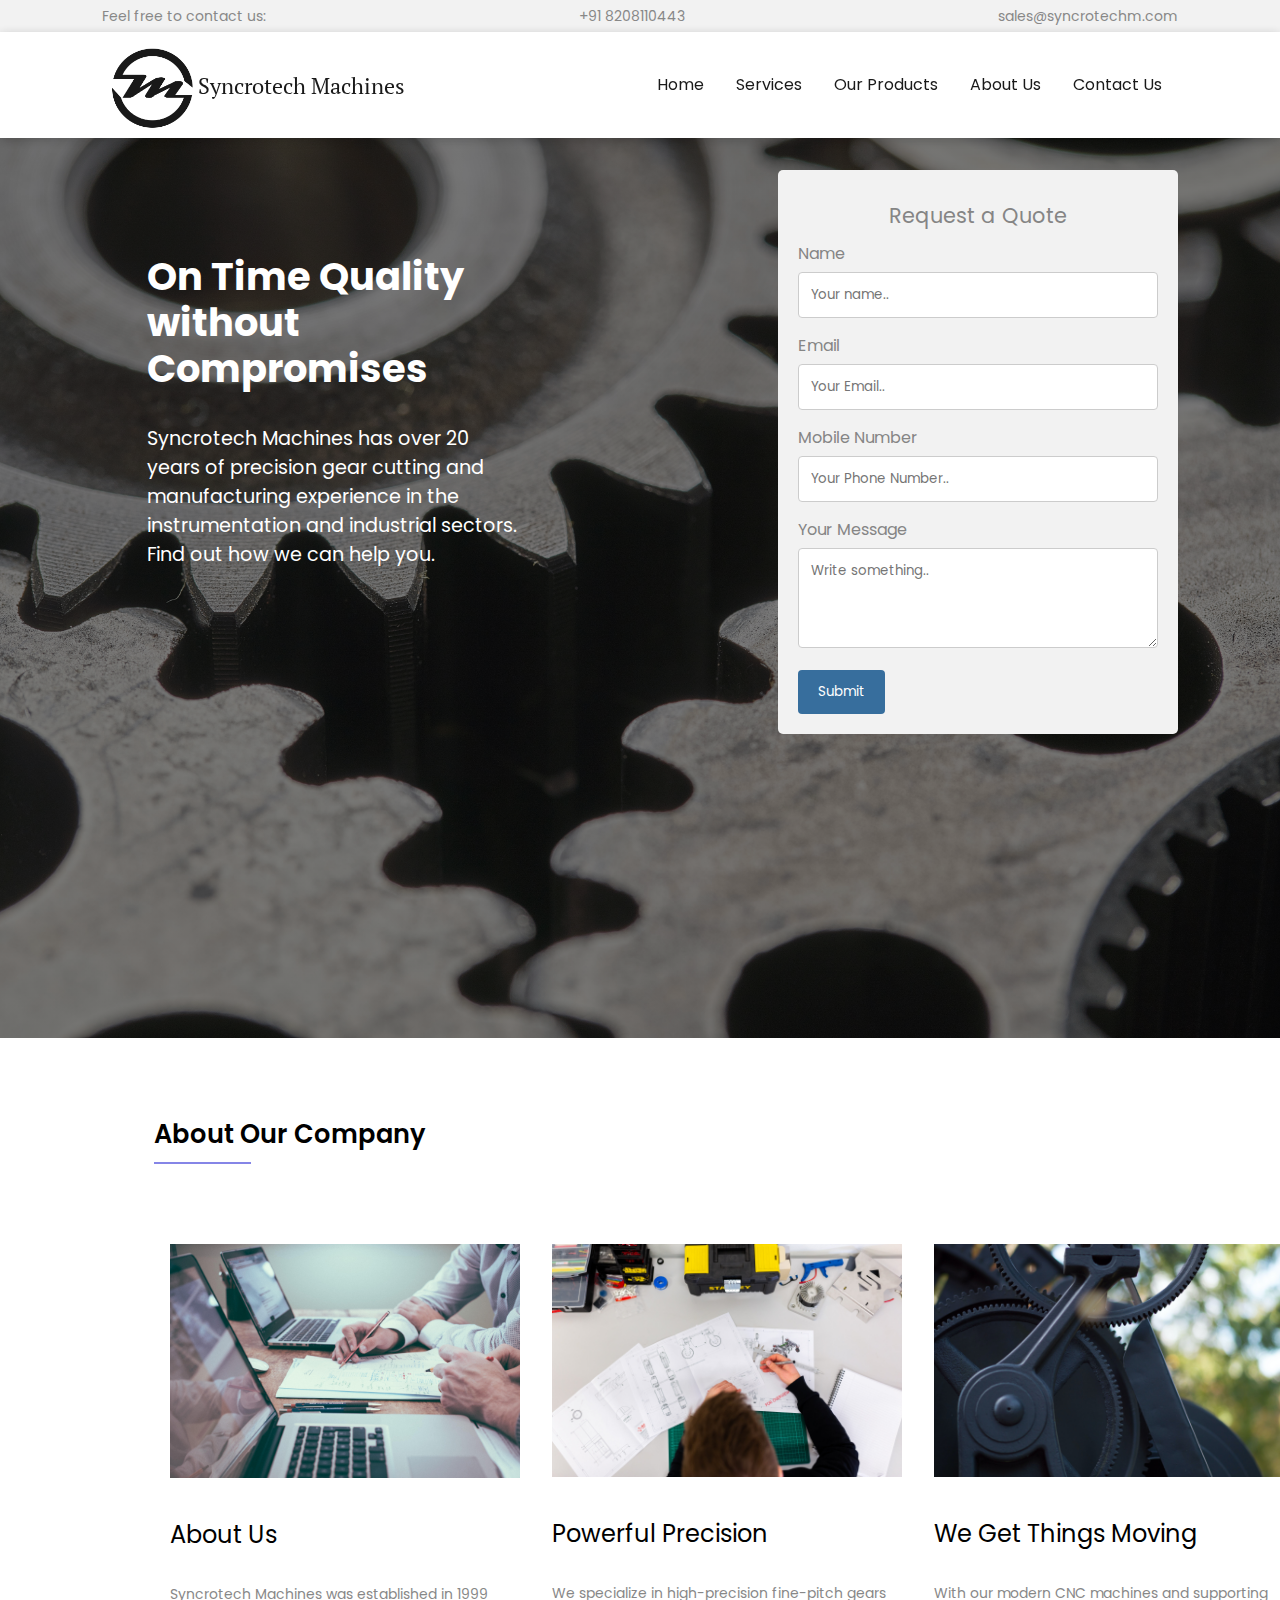
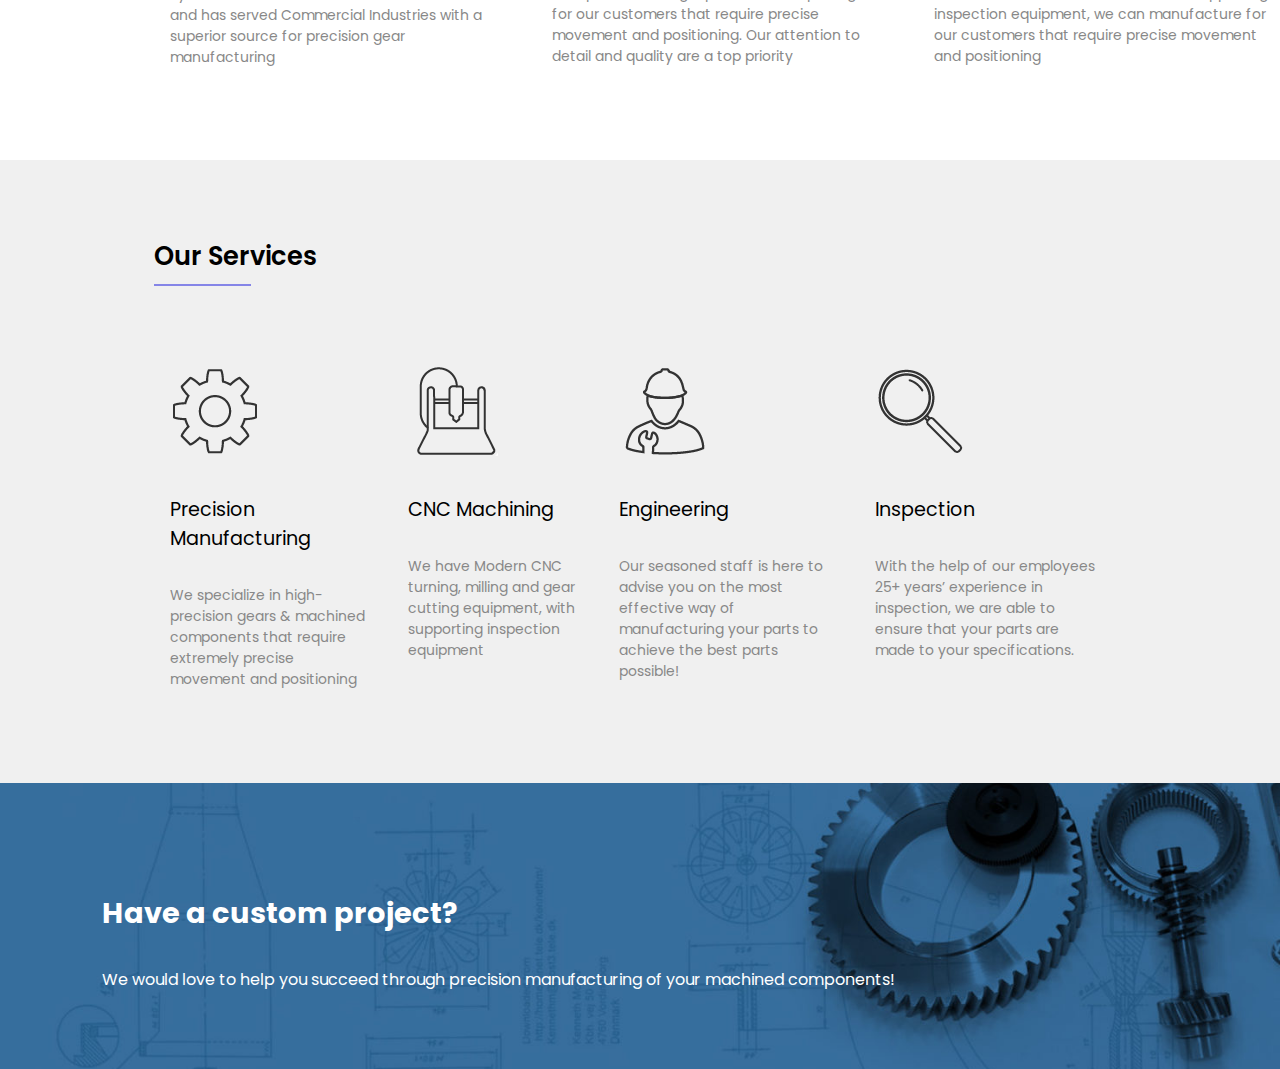
==== index.html @ 2d92ed87 "removed form.js" ====
<!DOCTYPE html>
<html lang="en">
<head>
    <meta charset="UTF-8">
    <meta http-equiv="X-UA-Compatible" content="IE=edge">
    <meta name="viewport" content="width=device-width, initial-scale=1.0">
    <link rel="stylesheet" href="css/main.css">
    
    <script src="https://code.jquery.com/jquery-3.4.1.js"></script><link rel="stylesheet" href="https://pro.fontawesome.com/releases/v5.10.0/css/all.css" integrity="sha384-AYmEC3Yw5cVb3ZcuHtOA93w35dYTsvhLPVnYs9eStHfGJvOvKxVfELGroGkvsg+p" crossorigin="anonymous"/>
    <title>Syncrotech Machines | Home</title>
</head>
<body>
    
    
        <div class="top-bar">
            <p>Feel free to contact us:</p>
            <p> <i class="fas fa-phone"></i> +91 8208110443</p>
            <p> <i class="fas fa-envelope"></i> sales@syncrotechm.com</p>    
        </div>
        
        
        <nav class="desk-menu">
            <a href=""><img class="logo" src="./img/logo_1.1_.png" alt=""> <p class="logo-txt">Syncrotech Machines </p></a>
            <!-- div class="nav-links">
                <ul>
                    <li><a href="index.html">Home</a></li>
                    <li><a href="">Services</a></li>
                    <li><a href="">About Us</a></li>
                    <li><a href="">Our Products</a></li>
                    <li><a href="">Contact Us</a></li>
                </ul>
            </div> -->
            <div class="navbar">
                <a href="index.html">Home</a>
                
                <div class="dropdown">
                  <button class="dropbtn">Services <i class="fas fa-caret-down"></i>
                  </button>
                  <div class="dropdown-content">
                    <a href="#">Link 1</a>
                    <a href="#">Link 2</a>
                    <a href="#">Link 3</a>
                  </div>
                </div>
                <a href="">Our Products</a>
                <a href="">About Us</a>
                <a href="">Contact Us</a>
              </div>
              <div class="mob-menu">
                <!-- <a href=""><img class="logo" src="./img/logo_1.1_.png" alt=""> <p class="logo-txt">Syncrotech Machines </p></a> -->
    
                <div class="btn">
                    <span class="fas fa-bars"></span>
                  </div>
                  <nav class="sidebar">
                   
                    <ul>
                      <li class="active"><a href="#">Home</a></li>
                      <li>
                        <a href="#" class="feat-btn">Services
                          <span class="fas fa-caret-down first"></span>
                        </a>
                        <ul class="feat-show">
                          <li><a href="#">Link 1</a></li>
                          <li><a href="#">Link 2</a></li>
                        </ul>
                      </li>
                      <li>
                        <a href="#" class="serv-btn">Our Products
                          <span class="fas fa-caret-down second"></span>
                        </a>
                        <ul class="serv-show">
                          <li><a href="#">Link 1</a></li>
                          <li><a href="#">Link 2</a></li>
                        </ul>
                      </li>
                      <li><a href="#">About Us</a></li>
                      <li><a href="#">Contact Us</a></li>
                     
                    </ul>
                  </nav>
            </div>
              
        </nav>
       <!--  <div class="hero-img">
            <img src="img/bill-oxford--fGqsewtsJY-unsplash.jpg" alt="">
        </div> -->
        <section class="header">
            <div class="left">
                <h2>On Time Quality <br> without Compromises</h2>
                <p>
                    Syncrotech Machines has over 20 years of precision gear cutting and manufacturing experience in the instrumentation and industrial sectors. Find out how we can help you.
                </p>
            </div>
            <div class="container">
                <form name="contact" method="POST" data-netlify="true">
                    <h2>Request a Quote</h2>
                  <label for="name"> Name</label>
                  <input type="text" id="name" name="name" placeholder="Your name..">
              
                  <label for="email">Email</label>
                  <input type="email" id="email" name="email" placeholder="Your Email..">
                  <label for="phone">Mobile Number</label>
                  <input type="tel" id="phone" name="phone" placeholder="Your Phone Number..">
              
              
                  <label for="message">Your Message</label>
                  <textarea id="message" name="message" placeholder="Write something.." style="height:100px"></textarea>
              
                  <input type="submit" value="Submit">
                  
             
                    
               
              
                </form>
              </div>
        </section>
    </section>
    <section class="mid">
        <div class="outer-box">
            <p class="title">About Our Company</p>
            <div class="info-blocks">
                <div class="block">
                    <div class="block-img">
                        <a href=""><img src="./img/about_us-min.jpg" alt=""></a>
                    </div>
                    <h3 class="sub">About Us</h3>
                    <p>Syncrotech Machines was established in 1999 and has served Commercial Industries with a superior source for precision gear manufacturing</p>
                </div>
                <div class="block">
                    <div class="block-img">
                        <a href=""><img src="./img/img_2-min.jpg" alt=""></a>
                    </div>
                    <h3 class="sub">Powerful Precision</h3>
                    <p>We specialize in high-precision fine-pitch gears for our customers that require precise movement and positioning. Our attention to detail and quality are a top priority</p>
                </div>
                <div class="block">
                    <div class="block-img">
                        <a href=""><img src="./img/img_3-min.jpg" alt=""></a>
                    </div>
                    <h3 class="sub">We Get Things Moving</h3>
                    <p>With our modern CNC machines and supporting inspection equipment, we can manufacture for our customers that require precise movement and positioning</p>
                </div>
            </div>
        </div>
    </section>
    <section class="services">
        <div class="outer-box">
            <p class="title">Our Services</p>
            <div class="info-blocks">
                <div class="block">
                    <div class="block-img">
                        <a href=""><img class="block-icon" src="./img/iconGear_outline.png" alt=""></a>
                    </div>
                    <h3 class="sub">Precision Manufacturing</h3>
                    <p>We specialize in high-precision gears & machined components that require extremely precise movement and positioning            </p>
                </div>
                <div class="block">
                    <div class="block-img">
                        <a href=""><img class="block-icon" src="./img/iconCNC_outline.2.png" alt=""></a>
                    </div>
                    <h3 class="sub">CNC Machining</h3>
                    <p>We have Modern CNC turning, milling and gear cutting equipment, with supporting inspection equipment</p>
                </div>
                <div class="block">
                    <div class="block-img">
                        <a href=""><img class="block-icon" src="./img/iconEngineer__outline.png" alt=""></a>
                    </div>
                    <h3 class="sub">Engineering</h3>
                    <p>Our seasoned staff is here to advise you on the most effective way of manufacturing your parts to achieve the best parts possible!</p>
                </div>
                <div class="block">
                    <div class="block-img">
                        <a href=""><img class="block-icon" src="./img/Icons_inspection.png" alt=""></a>
                    </div>
                    <h3 class="sub">Inspection</h3>
                    <p>With the help of our employees 25+ years’ experience in inspection, we are able to ensure that your parts are made to your specifications.</p>
                </div>
            </div>
        </div>

    </section>
    <section class="project">
        <h2>Have a custom project?</h3>
            <p>We would love to help you succeed through precision manufacturing of your machined components!</p>
    </section>


    <script>
        $('.btn').click(function(){
          $(this).toggleClass("click");
          $('.sidebar').toggleClass("show");
        });
          $('.feat-btn').click(function(){
            $('nav ul .feat-show').toggleClass("show");
            $('nav ul .first').toggleClass("rotate");
          });
          $('.serv-btn').click(function(){
            $('nav ul .serv-show').toggleClass("show1");
            $('nav ul .second').toggleClass("rotate");
          });
          $('nav ul li').click(function(){
            $(this).addClass("active").siblings().removeClass("active");
          });
        </script>
</body>
</html>
---- css/main.css ----
@import url("https://fonts.googleapis.com/css2?family=Poppins:wght@200;400;600&display=swap");
@import url("https://fonts.googleapis.com/css2?family=PT+Serif&display=swap");
* {
  margin: 0;
  padding: 0;
  -webkit-box-sizing: border-box;
          box-sizing: border-box;
  font-family: 'Poppins', sans-serif;
}

.header {
  display: -webkit-box;
  display: -ms-flexbox;
  display: flex;
  -webkit-box-pack: justify;
      -ms-flex-pack: justify;
          justify-content: space-between;
  -webkit-box-align: start;
      -ms-flex-align: start;
          align-items: flex-start;
  min-height: 100vh;
  width: 1100wh;
  background-image: -webkit-gradient(linear, left top, left bottom, from(rgba(0, 0, 0, 0.527)), to(rgba(0, 0, 0, 0.5))), url(../img/banner-min.jpg);
  background-image: linear-gradient(rgba(0, 0, 0, 0.527), rgba(0, 0, 0, 0.5)), url(../img/banner-min.jpg);
  background-position: center;
  background-size: cover;
  position: relative;
  padding: 0 8%;
  /* Style the submit button with a specific background color etc */
  /* When moving the mouse over the submit button, add a darker green color */
  /* Add a background color and some padding around the form */
}

.header .left {
  padding-top: 5rem;
}

.header .left h2 {
  color: white;
  display: block;
  padding-left: 10%;
  padding-top: 8%;
  padding-bottom: 2rem;
  font-size: 2.4rem;
  line-height: 1.2;
}

.header .left p {
  color: white;
  font-size: 1.2rem;
  padding-left: 10%;
  width: 26rem;
}

.header #name, .header #email, .header #phone, .header select, .header textarea {
  width: 100%;
  /* Full width */
  padding: 12px;
  /* Some padding */
  border: 1px solid #ccc;
  /* Gray border */
  border-radius: 4px;
  /* Rounded borders */
  -webkit-box-sizing: border-box;
          box-sizing: border-box;
  /* Make sure that padding and width stays in place */
  margin-top: 6px;
  /* Add a top margin */
  margin-bottom: 15px;
  /* Bottom margin */
  resize: vertical;
  /* Allow the user to vertically resize the textarea (not horizontally) */
}

.header input[type=submit] {
  background-color: #376e9d;
  color: white;
  padding: 12px 20px;
  border: none;
  border-radius: 4px;
  cursor: pointer;
}

.header input[type=submit]:hover {
  background-color: #24537c;
}

.header .container {
  max-width: 400px;
  border-radius: 5px;
  background-color: #f2f2f2;
  padding: 20px;
  margin-top: 2rem;
  color: #858585;
}

.header .container h2 {
  padding: 10px;
  margin: auto;
  font-weight: normal;
  font-size: 1.3rem;
  text-align: center;
}

.top-bar {
  background-color: #f2f2f2;
  height: 2rem;
  display: -webkit-box;
  display: -ms-flexbox;
  display: flex;
  -webkit-box-pack: justify;
      -ms-flex-pack: justify;
          justify-content: space-between;
  -webkit-box-align: center;
      -ms-flex-align: center;
          align-items: center;
  color: #888888;
  padding: 0 8%;
  font-size: .875rem;
}

.mob-menu {
  display: none;
  /* background-color: whitesmoke;
    width: 100%;
    height: 100px; */
}

.btn {
  position: absolute;
  top: 25px;
  right: 45px;
  height: 45px;
  width: 45px;
  text-align: center;
  background: #376e9d;
  border-radius: 3px;
  cursor: pointer;
  -webkit-transition: left 0.4s ease;
  transition: left 0.4s ease;
}

.btn.click {
  /* left: 260px; */
  right: 45px;
}

.btn span {
  color: white;
  font-size: 28px;
  line-height: 45px;
}

.btn.click span:before {
  content: '\f00d';
}

.sidebar {
  position: fixed;
  width: 250px;
  height: 100%;
  left: -250px;
  background: whitesmoke;
  -webkit-transition: left 0.4s ease;
  transition: left 0.4s ease;
  padding-left: 0px;
  opacity: 1;
}

.sidebar.show {
  left: 0px;
}

.sidebar ul {
  background: whitesmoke;
  height: 100%;
  width: 100%;
  list-style: none;
}

.sidebar ul li {
  line-height: 60px;
  border-top: 1px solid rgba(255, 255, 255, 0.1);
}

.sidebar ul li:last-child {
  border-bottom: 1px solid rgba(255, 255, 255, 0.05);
}

.sidebar ul li a {
  position: relative;
  /*     color: white; */
  color: black;
  text-decoration: none;
  font-size: 18px;
  padding-left: 40px;
  font-weight: 500;
  display: block;
  width: 200px;
  border-left: 3px solid transparent;
}

.sidebar ul li.active a {
  color: #376e9d;
  border-left-color: #376e9d;
}

/*   .sidebar ul li a:hover{
    background: #1e1e1e;
  } */
.sidebar ul ul {
  position: static;
  display: none;
}

.sidebar ul .feat-show.show {
  display: block;
}

.sidebar ul .serv-show.show1 {
  display: block;
  width: 200px;
}

.sidebar ul ul li {
  line-height: 42px;
  border-top: none;
}

.sidebar ul ul li a {
  font-size: 17px;
  color: black;
  padding-left: 80px;
}

.sidebar ul li.active ul li a {
  color: black;
  border-left-color: transparent;
}

.sidebar ul li a span {
  position: absolute;
  top: 50%;
  right: 20px;
  -webkit-transform: translateY(-50%);
          transform: translateY(-50%);
  font-size: 22px;
  -webkit-transition: -webkit-transform 0.4s;
  transition: -webkit-transform 0.4s;
  transition: transform 0.4s;
  transition: transform 0.4s, -webkit-transform 0.4s;
}

.sidebar ul li a span.rotate {
  -webkit-transform: translateY(-50%) rotate(-180deg);
          transform: translateY(-50%) rotate(-180deg);
}

.content {
  position: absolute;
  top: 50%;
  left: 50%;
  -webkit-transform: translate(-50%, -50%);
          transform: translate(-50%, -50%);
  color: #202020;
  z-index: -1;
  text-align: center;
}

.content .header {
  font-size: 45px;
  font-weight: 600;
}

.content p {
  font-size: 30px;
  font-weight: 500;
}

nav {
  z-index: 10;
  background-color: white;
  opacity: .9;
  display: -webkit-box;
  display: -ms-flexbox;
  display: flex;
  -webkit-box-pack: justify;
      -ms-flex-pack: justify;
          justify-content: space-between;
  -webkit-box-align: center;
      -ms-flex-align: center;
          align-items: center;
  padding: 2% 8%;
  max-width: 100%;
  position: -webkit-sticky;
  position: sticky;
  top: 0;
  -webkit-box-shadow: 0px 2px 10px 0px rgba(0, 0, 0, 0.2);
          box-shadow: 0px 2px 10px 0px rgba(0, 0, 0, 0.2);
}

nav > a {
  display: -webkit-box;
  display: -ms-flexbox;
  display: flex;
  text-decoration: none;
}

nav .logo-txt {
  display: block;
  font-size: 1.4rem;
  font-family: 'PT Serif', serif;
  margin: auto;
  color: black;
}

.logo {
  max-width: 6rem;
  height: auto;
  margin-top: -1rem;
  margin-bottom: -1.8rem;
}

/* .nav-links{
    flex: 1;
    text-align: right;
}

.nav-links ul li{
    list-style: none;
    display: inline-block;
    padding-left:  1.2rem;
    position:  relative;
}
.nav-links ul li a{
    color: black;
    text-decoration: none;
    transition: 0.3s;
}
.nav-links ul li a:hover{
    color: rgb(133, 133, 231);
}
.nav-links ul li::after{
    content: '';
    width: 0%;
    height: 2px;
    display: block;
    margin: auto;
    background-color: rgb(133, 133, 231);
    transition: 0.3s;
}
.nav-links ul li:hover::after{
    width: 100%;
}
 */
/* .hero-img img{
    max-width: 100%;
    height: auto;
} */
.navbar {
  overflow: hidden;
}

/* Links inside the navbar */
.navbar a {
  float: left;
  font-size: 16px;
  color: black;
  text-align: center;
  padding: 14px 16px;
  text-decoration: none;
}

.navbar a::after {
  content: '';
  width: 0%;
  height: 2px;
  display: block;
  margin: auto;
  background-color: #376e9d;
  -webkit-transition: 0.3s;
  transition: 0.3s;
}

.navbar a:hover::after {
  width: 100%;
}

/* The dropdown container */
.dropdown {
  float: left;
  overflow: hidden;
}

/* Dropdown button */
.dropdown .dropbtn {
  font-size: 16px;
  border: none;
  outline: none;
  color: black;
  padding: 14px 16px;
  background-color: inherit;
  font-family: inherit;
  margin: 0;
}

.dropdown .dropbtn::after {
  content: '';
  width: 0%;
  height: 2px;
  display: block;
  margin: auto;
  background-color: #376e9d;
  -webkit-transition: 0.3s;
  transition: 0.3s;
}

.dropdown .dropbtn:hover::after {
  width: 100%;
}

/* Add a red background color to navbar links on hover */
/* .navbar a:hover, .dropdown:hover .dropbtn {
    background-color: rgb(133, 133, 231);
  } */
/* Dropdown content (hidden by default) */
.dropdown-content {
  display: none;
  position: absolute;
  background-color: #f9f9f9;
  min-width: 160px;
  -webkit-box-shadow: 0px 8px 16px 0px rgba(0, 0, 0, 0.2);
          box-shadow: 0px 8px 16px 0px rgba(0, 0, 0, 0.2);
  z-index: 1;
}

/* Links inside the dropdown */
.dropdown-content a {
  float: none;
  color: black;
  padding: 12px 16px;
  text-decoration: none;
  display: block;
  text-align: left;
}

/* Add a grey background color to dropdown links on hover */
.dropdown-content a:hover {
  background-color: #ddd;
}

/* Show the dropdown menu on hover */
.dropdown:hover .dropdown-content {
  display: block;
}

.title {
  font-size: 1.6rem;
  font-weight: 600;
}

.title::after {
  content: '';
  width: 10%;
  height: 2px;
  display: block;
  margin-top: 0.5rem;
  background-color: #8585e7;
}

.mid {
  padding: 6% 12%;
}

.mid .outer-box {
  min-width: 70%;
}

.mid .outer-box .info-blocks {
  padding-top: 4rem;
  display: -webkit-box;
  display: -ms-flexbox;
  display: flex;
  -webkit-box-pack: justify;
      -ms-flex-pack: justify;
          justify-content: space-between;
  -webkit-box-align: start;
      -ms-flex-align: start;
          align-items: flex-start;
}

.mid .outer-box .info-blocks .block {
  margin: 1rem;
  display: -webkit-box;
  display: -ms-flexbox;
  display: flex;
  -webkit-box-orient: vertical;
  -webkit-box-direction: normal;
      -ms-flex-direction: column;
          flex-direction: column;
  -webkit-box-pack: justify;
      -ms-flex-pack: justify;
          justify-content: space-between;
  -webkit-box-align: start;
      -ms-flex-align: start;
          align-items: flex-start;
  max-width: 350px;
}

.mid .outer-box .info-blocks .block .block-img {
  overflow: hidden;
  width: 350px;
}

.mid .outer-box .info-blocks .block .block-img img {
  width: 100%;
  -webkit-transition: -webkit-transform .3s ease;
  transition: -webkit-transform .3s ease;
  transition: transform .3s ease;
  transition: transform .3s ease, -webkit-transform .3s ease;
}

.mid .outer-box .info-blocks .block .block-img img:hover {
  -webkit-transform: scale(1.2);
          transform: scale(1.2);
  /*                 transform: translateX(5%); */
}

.mid .outer-box .info-blocks .block .sub {
  padding: 2rem 0;
  font-size: 1.5rem;
  font-weight: normal;
}

.mid .outer-box .info-blocks .block p {
  padding-right: 0.6rem;
  color: #888888;
  font-size: .87rem;
}

.services {
  padding: 6% 12%;
  background-color: #f0f0f0;
  -webkit-box-pack: center;
      -ms-flex-pack: center;
          justify-content: center;
}

.services .outer-box {
  min-width: 70%;
}

.services .outer-box .info-blocks {
  padding-top: 4rem;
  display: -webkit-box;
  display: -ms-flexbox;
  display: flex;
  -webkit-box-pack: justify;
      -ms-flex-pack: justify;
          justify-content: space-between;
  -webkit-box-align: start;
      -ms-flex-align: start;
          align-items: flex-start;
}

.services .outer-box .info-blocks .block {
  max-width: 250px;
  margin: 1rem;
  display: -webkit-box;
  display: -ms-flexbox;
  display: flex;
  -webkit-box-orient: vertical;
  -webkit-box-direction: normal;
      -ms-flex-direction: column;
          flex-direction: column;
  -webkit-box-pack: justify;
      -ms-flex-pack: justify;
          justify-content: space-between;
  -webkit-box-align: start;
      -ms-flex-align: start;
          align-items: flex-start;
}

.services .outer-box .info-blocks .block .block-icon {
  width: 90px;
}

.services .outer-box .info-blocks .block .block-icon:hover {
  -webkit-transform: scale(0.9);
          transform: scale(0.9);
}

.services .outer-box .info-blocks .block .sub {
  padding: 2rem 0;
  font-size: 1.2rem;
  font-weight: normal;
}

.services .outer-box .info-blocks .block p {
  padding-right: 0.6rem;
  color: #888888;
  font-size: .87rem;
}

.project {
  background: url(../img/img5.jpg) center;
  background-color: #242424;
  background-size: cover;
  padding: 6% 8%;
  /*  height: 12rem; */
  color: white;
}

.project h2 {
  padding: 2rem 0;
  font-size: 1.8rem;
}

@media screen and (max-width: 1200px) {
  .mid .outer-box .info-blocks .block .block-img {
    width: 250px;
  }
}

@media screen and (max-width: 1000px) {
  .desk-menu .navbar {
    display: none;
  }
  .mob-menu {
    display: inline-block;
  }
  .mid .outer-box .info-blocks .block .block-img {
    width: 200px;
  }
}

@media screen and (max-width: 850px) {
  .top-bar {
    display: none;
  }
  .header {
    -webkit-box-orient: vertical;
    -webkit-box-direction: normal;
        -ms-flex-direction: column;
            flex-direction: column;
    /* padding: 1rem 6rem ; */
    padding-bottom: 2rem;
    padding-left: 8rem;
  }
  .logo {
    max-width: 5rem;
    height: auto;
    margin-top: .3rem;
    margin-bottom: .4rem;
  }
  .btn {
    top: 40px;
  }
  .services .outer-box .info-blocks {
    -ms-flex-wrap: wrap;
        flex-wrap: wrap;
  }
  .mid .outer-box .info-blocks {
    -ms-flex-wrap: wrap;
        flex-wrap: wrap;
    -webkit-box-pack: center;
        -ms-flex-pack: center;
            justify-content: center;
    -webkit-box-align: center;
        -ms-flex-align: center;
            align-items: center;
  }
  .mid .outer-box .info-blocks .block {
    padding-left: 4rem;
    -webkit-box-align: center;
        -ms-flex-align: center;
            align-items: center;
    -webkit-box-pack: center;
        -ms-flex-pack: center;
            justify-content: center;
    padding-bottom: 2rem;
  }
  .mid .outer-box .info-blocks .block p {
    text-align: center;
    display: block;
    width: 300px;
    font-size: 1rem;
  }
  .mid .outer-box .info-blocks .block .block-img {
    width: 350px;
  }
}

@media screen and (max-width: 500px) {
  .header {
    padding-bottom: 2rem;
    padding: 2rem;
  }
  .header .left p {
    display: none;
  }
  .btn {
    top: 30px;
    right: 15px;
  }
  .btn.click {
    top: 30px;
    right: 15px;
  }
  .mid, .services {
    padding-left: 5%;
    padding-right: 5%;
  }
  .mid .outer-box .info-blocks .block {
    padding-left: 0;
    max-width: 100%;
  }
  .services .outer-box .info-blocks, .services .outer-box .info-blocks .block {
    -webkit-box-pack: center;
        -ms-flex-pack: center;
            justify-content: center;
    -webkit-box-align: center;
        -ms-flex-align: center;
            align-items: center;
    text-align: center;
    max-width: 100%;
  }
}

@media screen and (max-width: 450px) {
  .desk-menu {
    padding-left: 2%;
    padding-right: 2%;
  }
  .mid .outer-box .info-blocks .block .block-img {
    width: 280px;
  }
  .logo-txt {
    font-size: 1.3rem;
  }
  .services .outer-box .info-blocks .block p {
    font-size: 1rem;
  }
}
/*# sourceMappingURL=main.css.map */
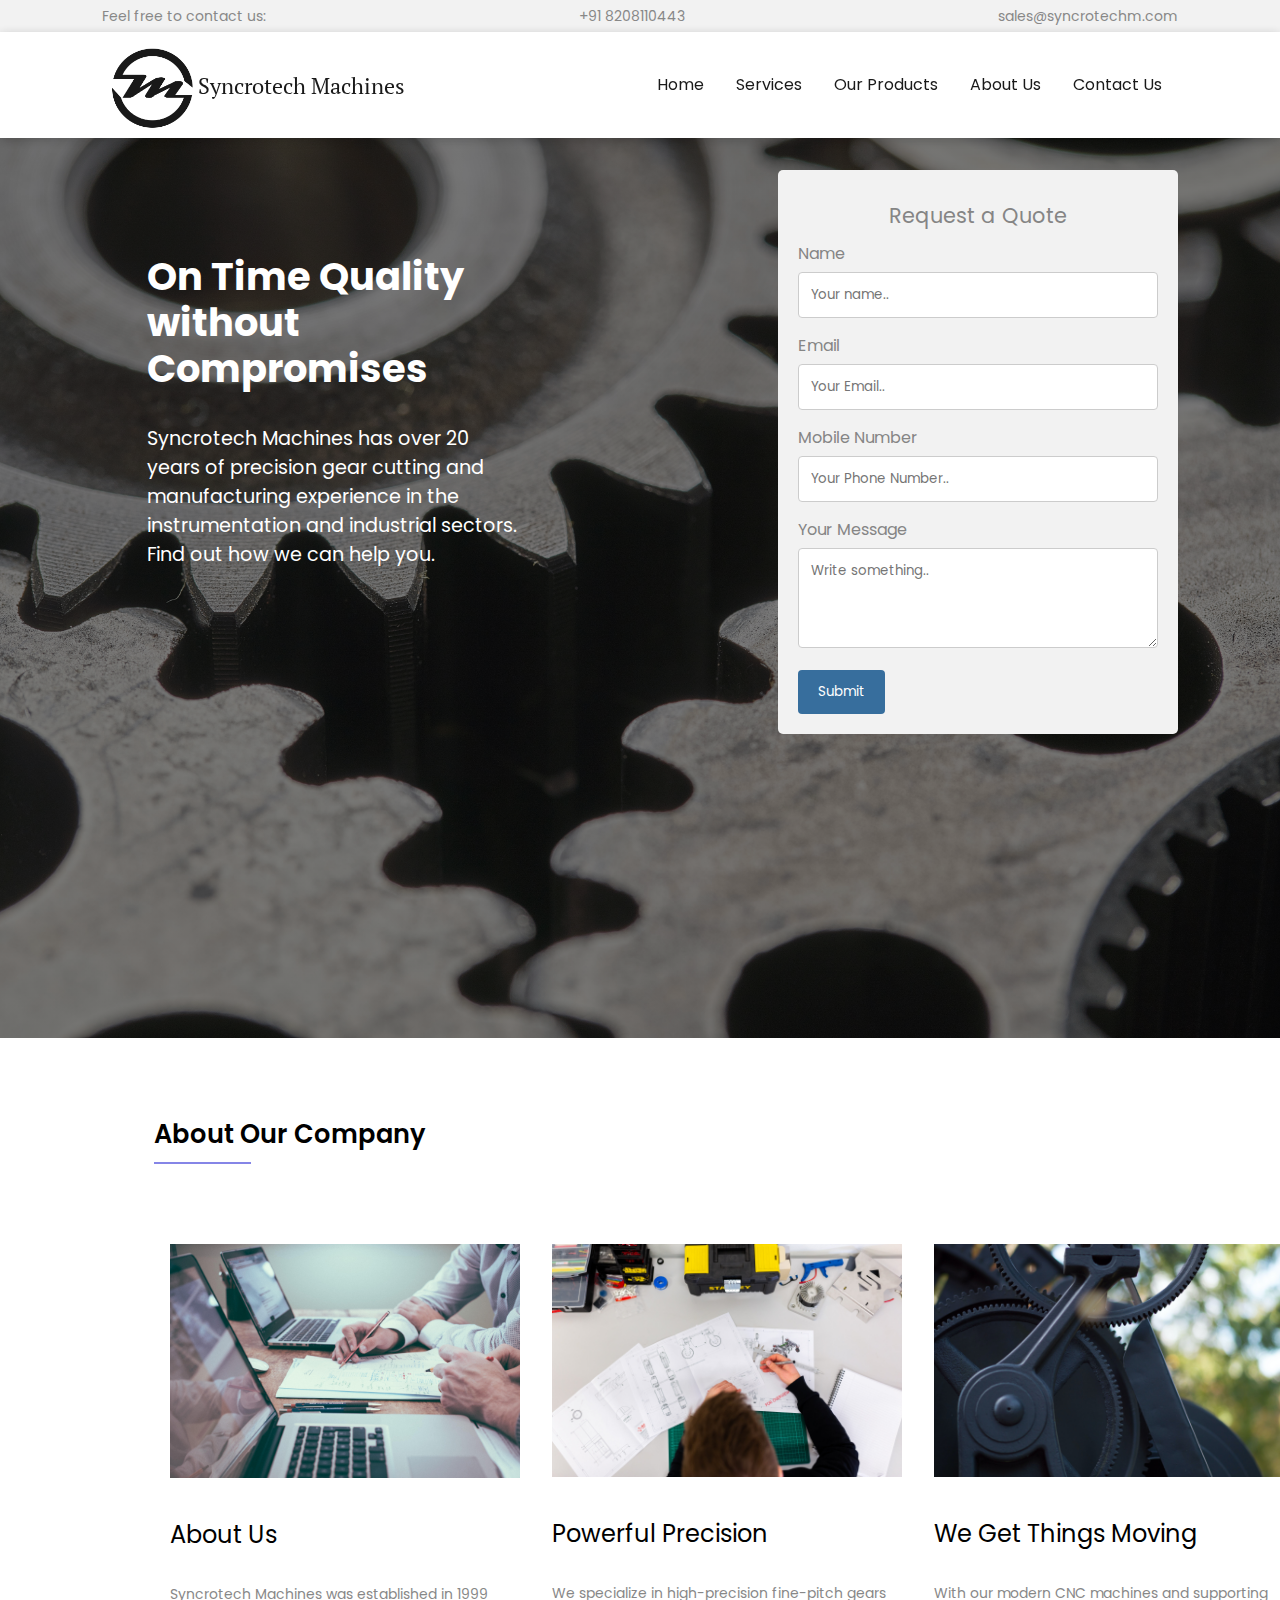
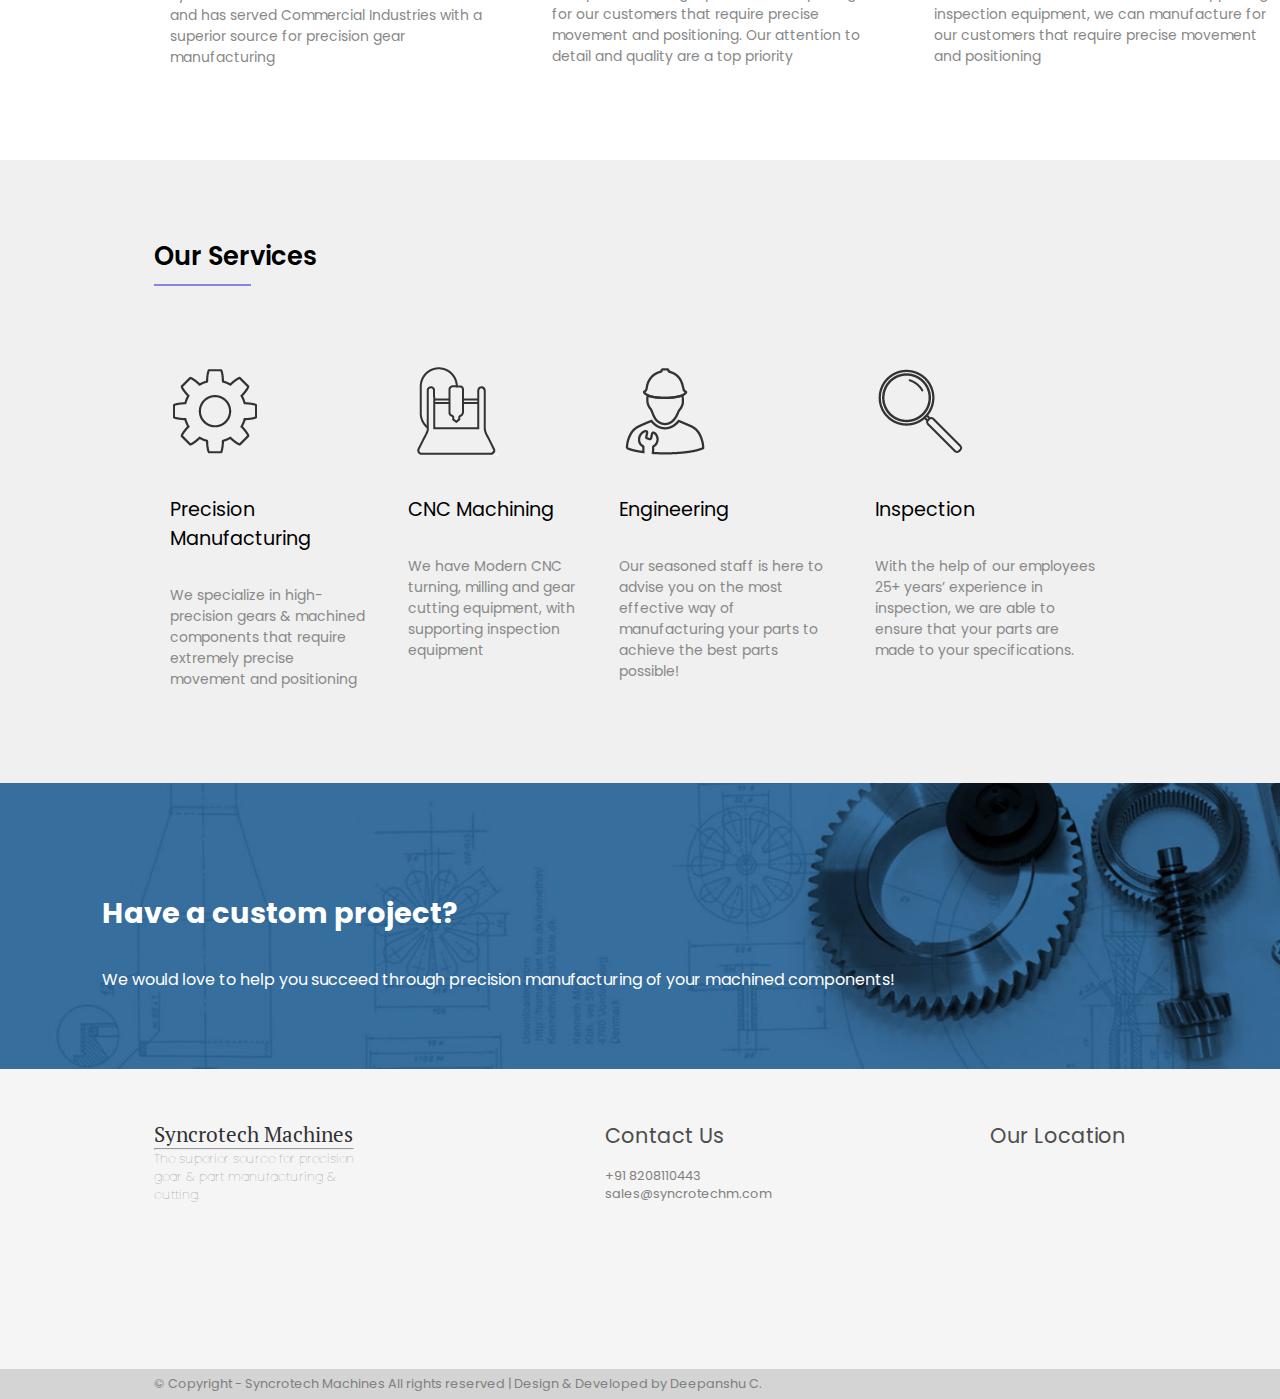
==== commit f0d38e9e: "added footer" ====
--- a/index.html
+++ b/index.html
@@ -185,6 +185,31 @@
         <h2>Have a custom project?</h3>
             <p>We would love to help you succeed through precision manufacturing of your machined components!</p>
     </section>
+    <section class="footer">
+      <div class="outer-box">
+        <div class="logo-footer">
+          <a href=""> <p class="logo-txt">Syncrotech Machines </p> </a>
+          <hr>
+          <p>The superior source for precision gear & part manufacturing & cutting.</p>
+        
+        </div>
+        <div class="info-footer">
+          <h3>Contact Us</h3>
+         
+          <p> +91 8208110443</p>
+          <p>sales@syncrotechm.com</p>
+        </div>
+        <div class="location-footer">
+          <h3>Our Location</h3>
+        </div>
+
+      </div>
+     
+    </section>
+    <div class="bottom-foot">
+      <p>© Copyright - Syncrotech Machines  All rights reserved   |   Design & Developed by <a href="https://deepanshu.space">Deepanshu C.</a></p>
+      
+    </div>
 
 
     <script>
--- a/css/main.css
+++ b/css/main.css
@@ -616,6 +616,92 @@
   font-size: 1.8rem;
 }
 
+.footer {
+  background-color: whitesmoke;
+  height: 300px;
+  padding: 4% 12% 0 12%;
+}
+
+.footer .outer-box {
+  display: -webkit-box;
+  display: -ms-flexbox;
+  display: flex;
+  -webkit-box-pack: justify;
+      -ms-flex-pack: justify;
+          justify-content: space-between;
+  -webkit-box-align: start;
+      -ms-flex-align: start;
+          align-items: flex-start;
+}
+
+.footer .outer-box .logo-footer {
+  margin-right: 2rem;
+  width: 200px;
+}
+
+.footer .outer-box .logo-footer a {
+  text-decoration: none;
+}
+
+.footer .outer-box .logo-footer a .logo-txt {
+  font-size: 1.3rem;
+  font-family: 'PT Serif', serif;
+  color: #313131;
+}
+
+.footer .outer-box .logo-footer p {
+  font-size: .8rem;
+  font-weight: lighter;
+  color: gray;
+}
+
+.footer .outer-box .info-footer {
+  margin: 0 2rem;
+}
+
+.footer .outer-box .info-footer h3 {
+  display: block;
+  font-weight: 400;
+  padding-bottom: 1rem;
+  font-size: 1.3rem;
+  color: #4d4d4d;
+}
+
+.footer .outer-box .info-footer p {
+  font-size: .8rem;
+  color: gray;
+}
+
+.footer .outer-box .location-footer h3 {
+  display: block;
+  font-weight: 400;
+  font-size: 1.3rem;
+  color: #4d4d4d;
+}
+
+.bottom-foot {
+  display: -webkit-box;
+  display: -ms-flexbox;
+  display: flex;
+  -webkit-box-align: center;
+      -ms-flex-align: center;
+          align-items: center;
+  height: 30px;
+  color: grey;
+  font-size: 0.8rem;
+  background-color: #d4d4d4;
+}
+
+.bottom-foot a {
+  text-decoration: none;
+  color: grey;
+}
+
+.bottom-foot p {
+  display: block;
+  padding-left: 12%;
+}
+
 @media screen and (max-width: 1200px) {
   .mid .outer-box .info-blocks .block .block-img {
     width: 250px;
@@ -725,6 +811,20 @@
     text-align: center;
     max-width: 100%;
   }
+  .footer {
+    padding: 4% 8% 4% 8%;
+  }
+  .footer .outer-box {
+    -ms-flex-wrap: wrap;
+        flex-wrap: wrap;
+  }
+  .footer .outer-box .info-footer {
+    margin: 2rem 0;
+    width: 100%;
+  }
+  .bottom-foot {
+    height: 40px;
+  }
 }
 
 @media screen and (max-width: 450px) {
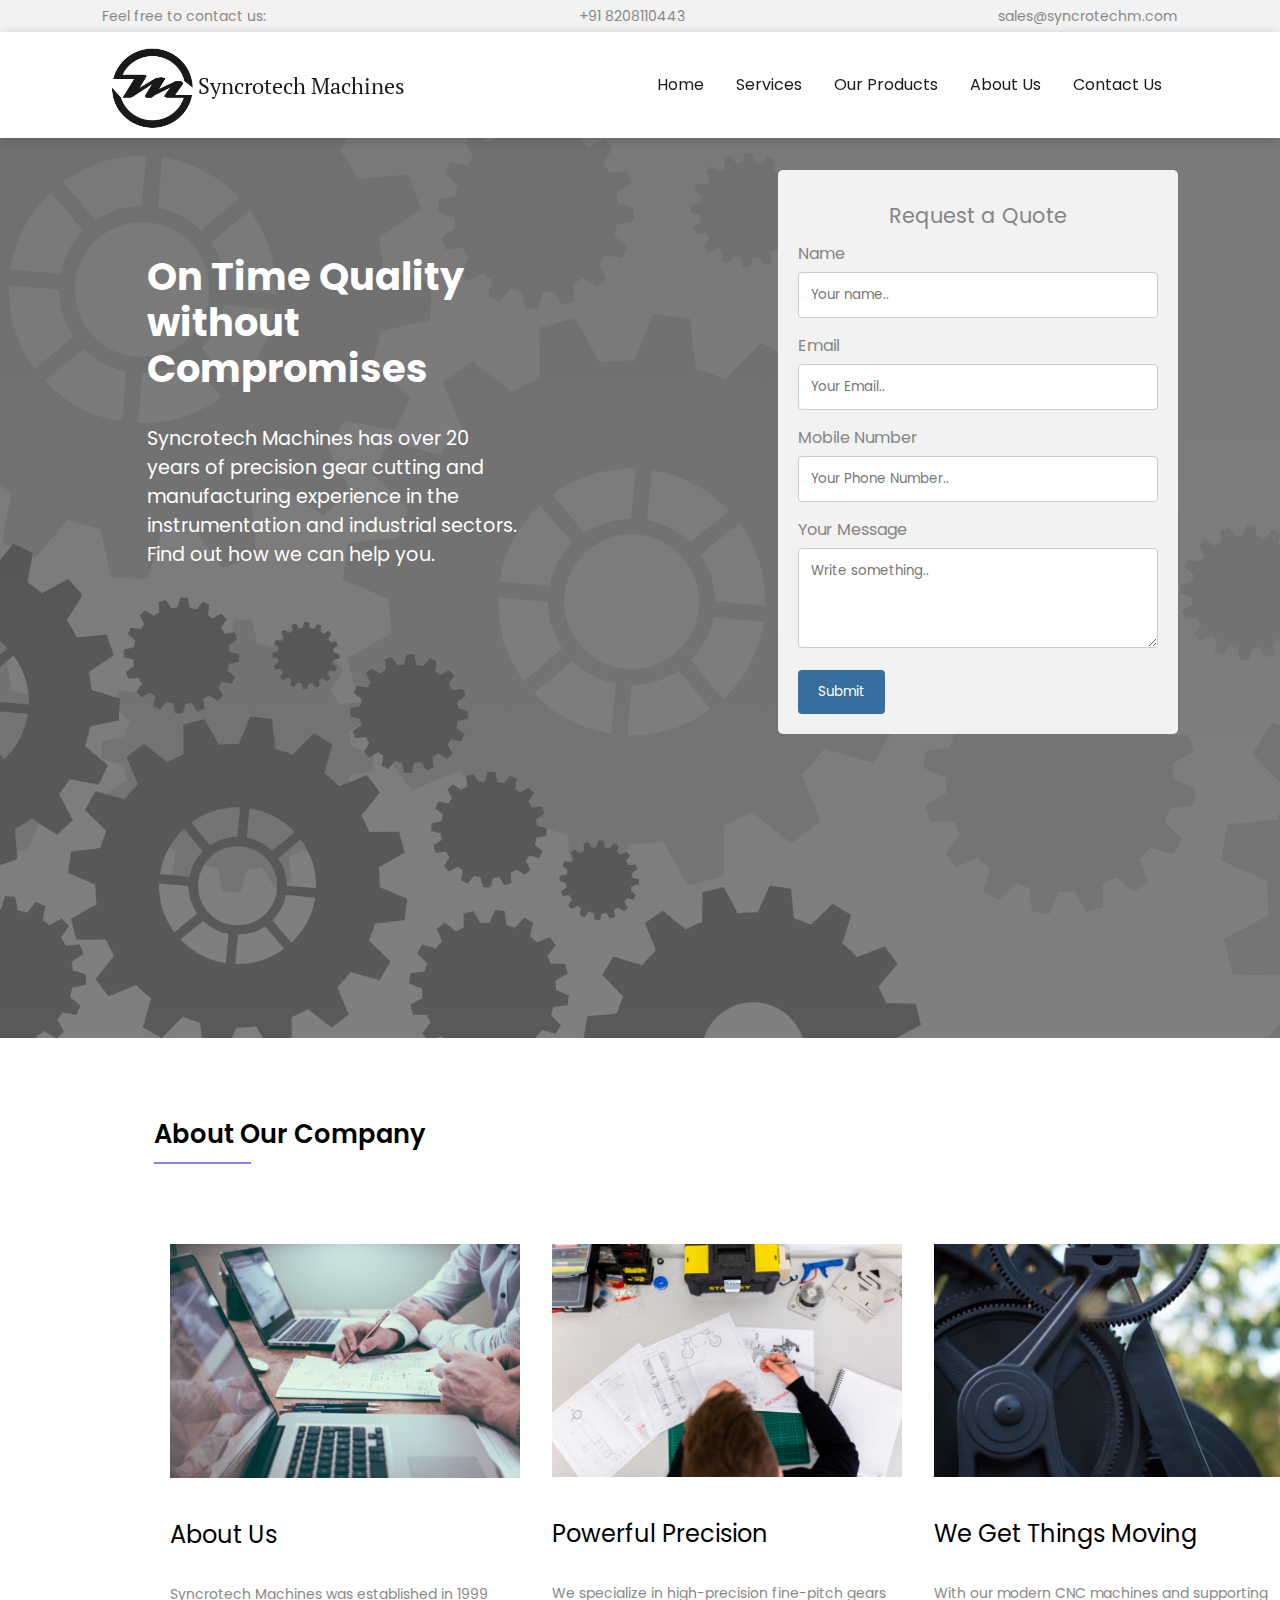
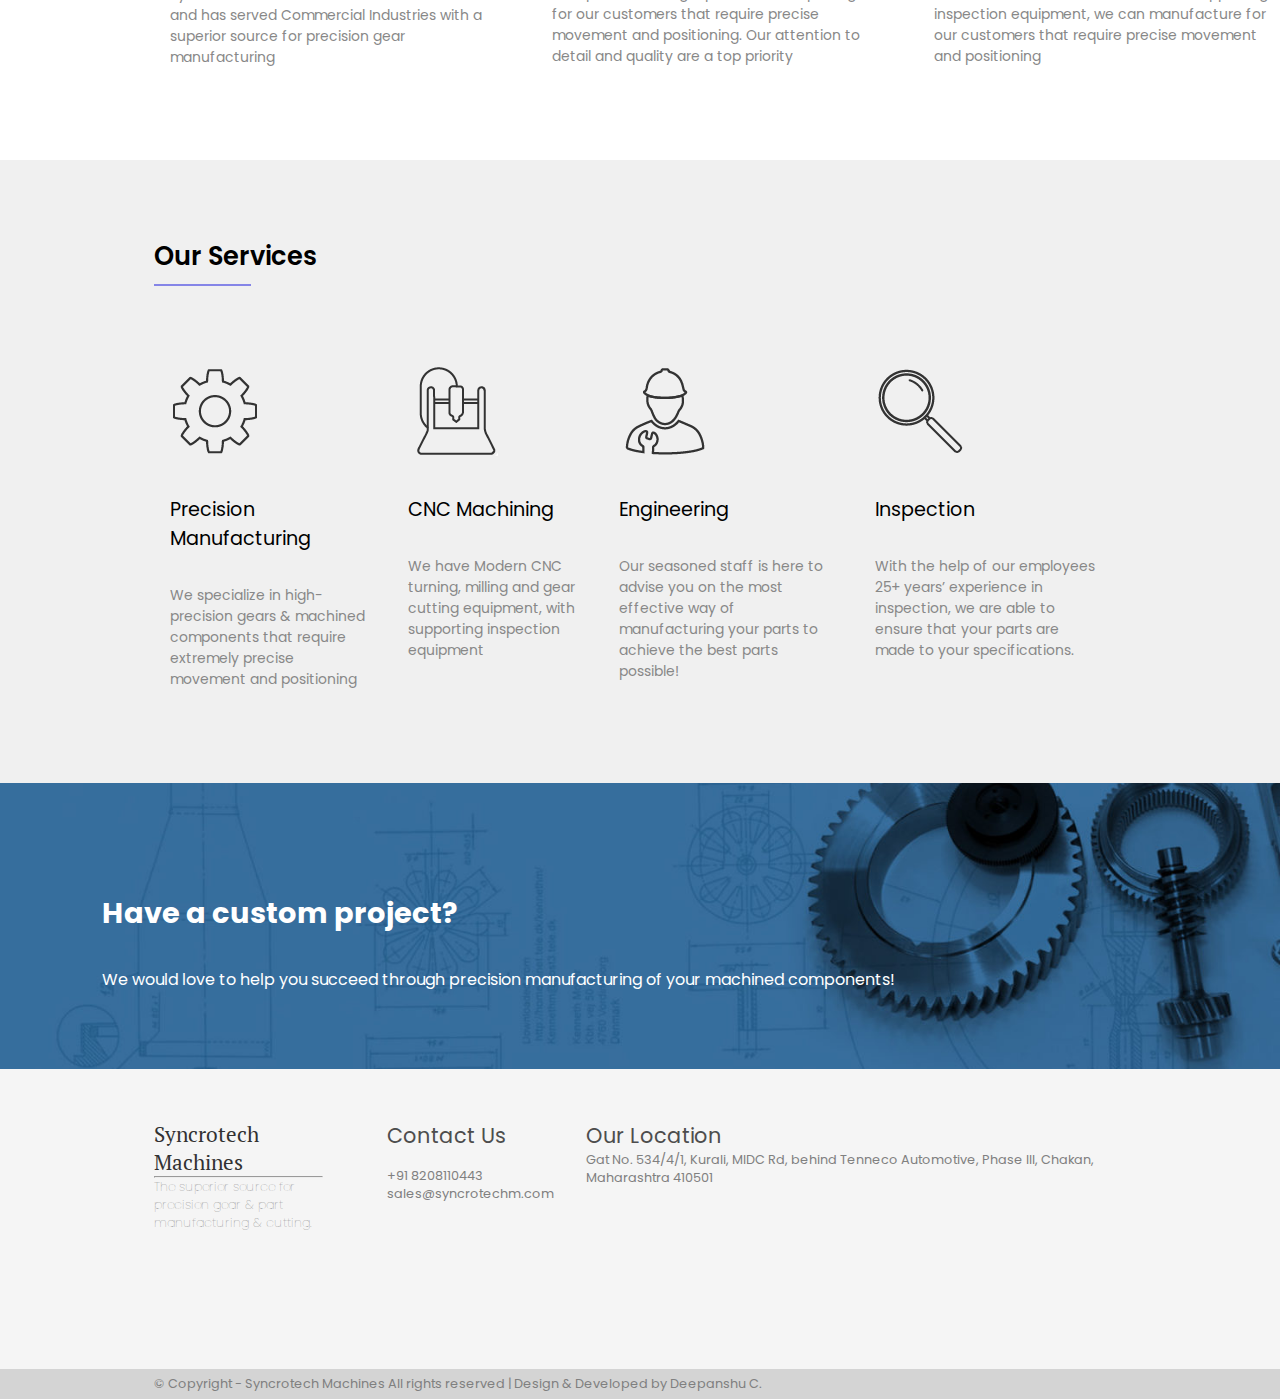
==== commit 45482fd9: "changed hero image" ====
--- a/index.html
+++ b/index.html
@@ -201,6 +201,7 @@
         </div>
         <div class="location-footer">
           <h3>Our Location</h3>
+          <p> Gat No. 534/4/1, Kurali, MIDC Rd, behind Tenneco Automotive, Phase III, Chakan, Maharashtra 410501</p>
         </div>
 
       </div>
--- a/css/main.css
+++ b/css/main.css
@@ -20,8 +20,8 @@
           align-items: flex-start;
   min-height: 100vh;
   width: 1100wh;
-  background-image: -webkit-gradient(linear, left top, left bottom, from(rgba(0, 0, 0, 0.527)), to(rgba(0, 0, 0, 0.5))), url(../img/banner-min.jpg);
-  background-image: linear-gradient(rgba(0, 0, 0, 0.527), rgba(0, 0, 0, 0.5)), url(../img/banner-min.jpg);
+  background-image: -webkit-gradient(linear, left top, left bottom, from(rgba(0, 0, 0, 0.527)), to(rgba(0, 0, 0, 0.5))), url(../img/gears1.png);
+  background-image: linear-gradient(rgba(0, 0, 0, 0.527), rgba(0, 0, 0, 0.5)), url(../img/gears1.png);
   background-position: center;
   background-size: cover;
   position: relative;
@@ -679,6 +679,11 @@
   color: #4d4d4d;
 }
 
+.footer .outer-box .location-footer p {
+  font-size: .8rem;
+  color: gray;
+}
+
 .bottom-foot {
   display: -webkit-box;
   display: -ms-flexbox;
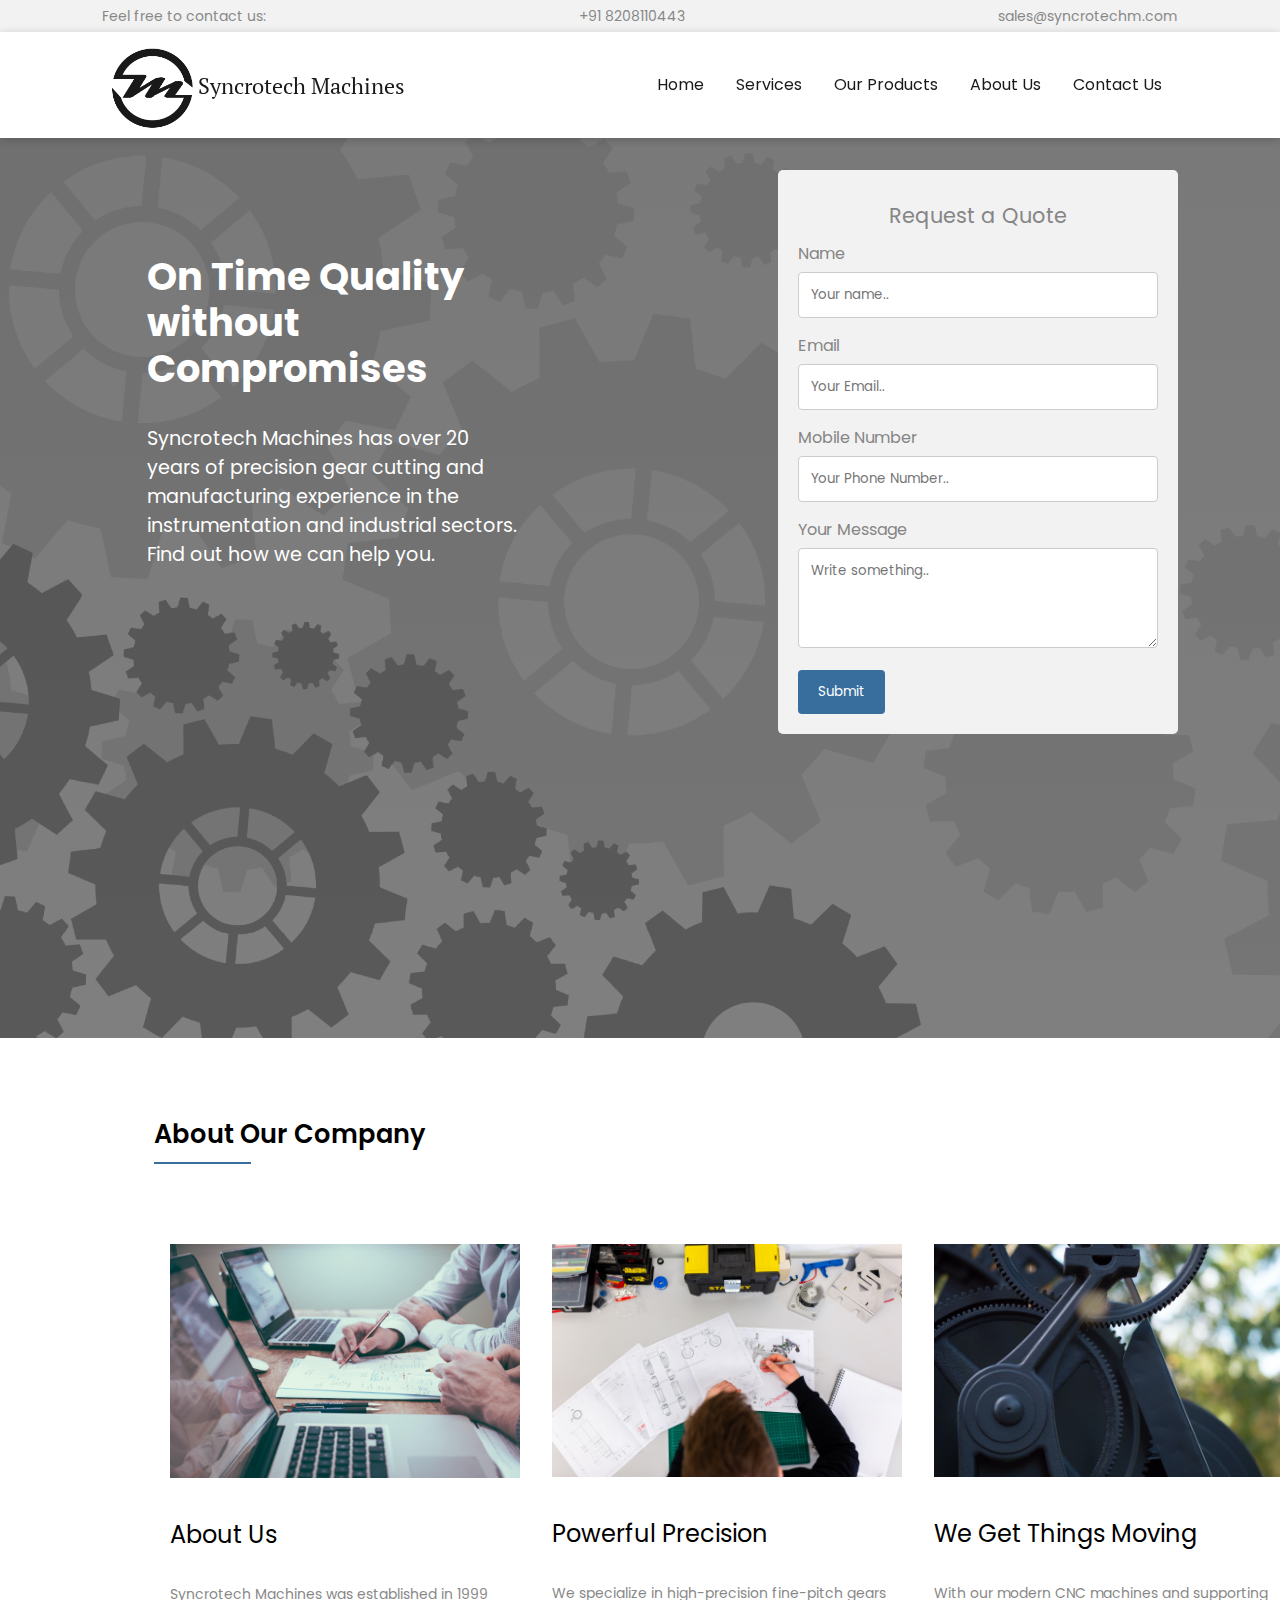
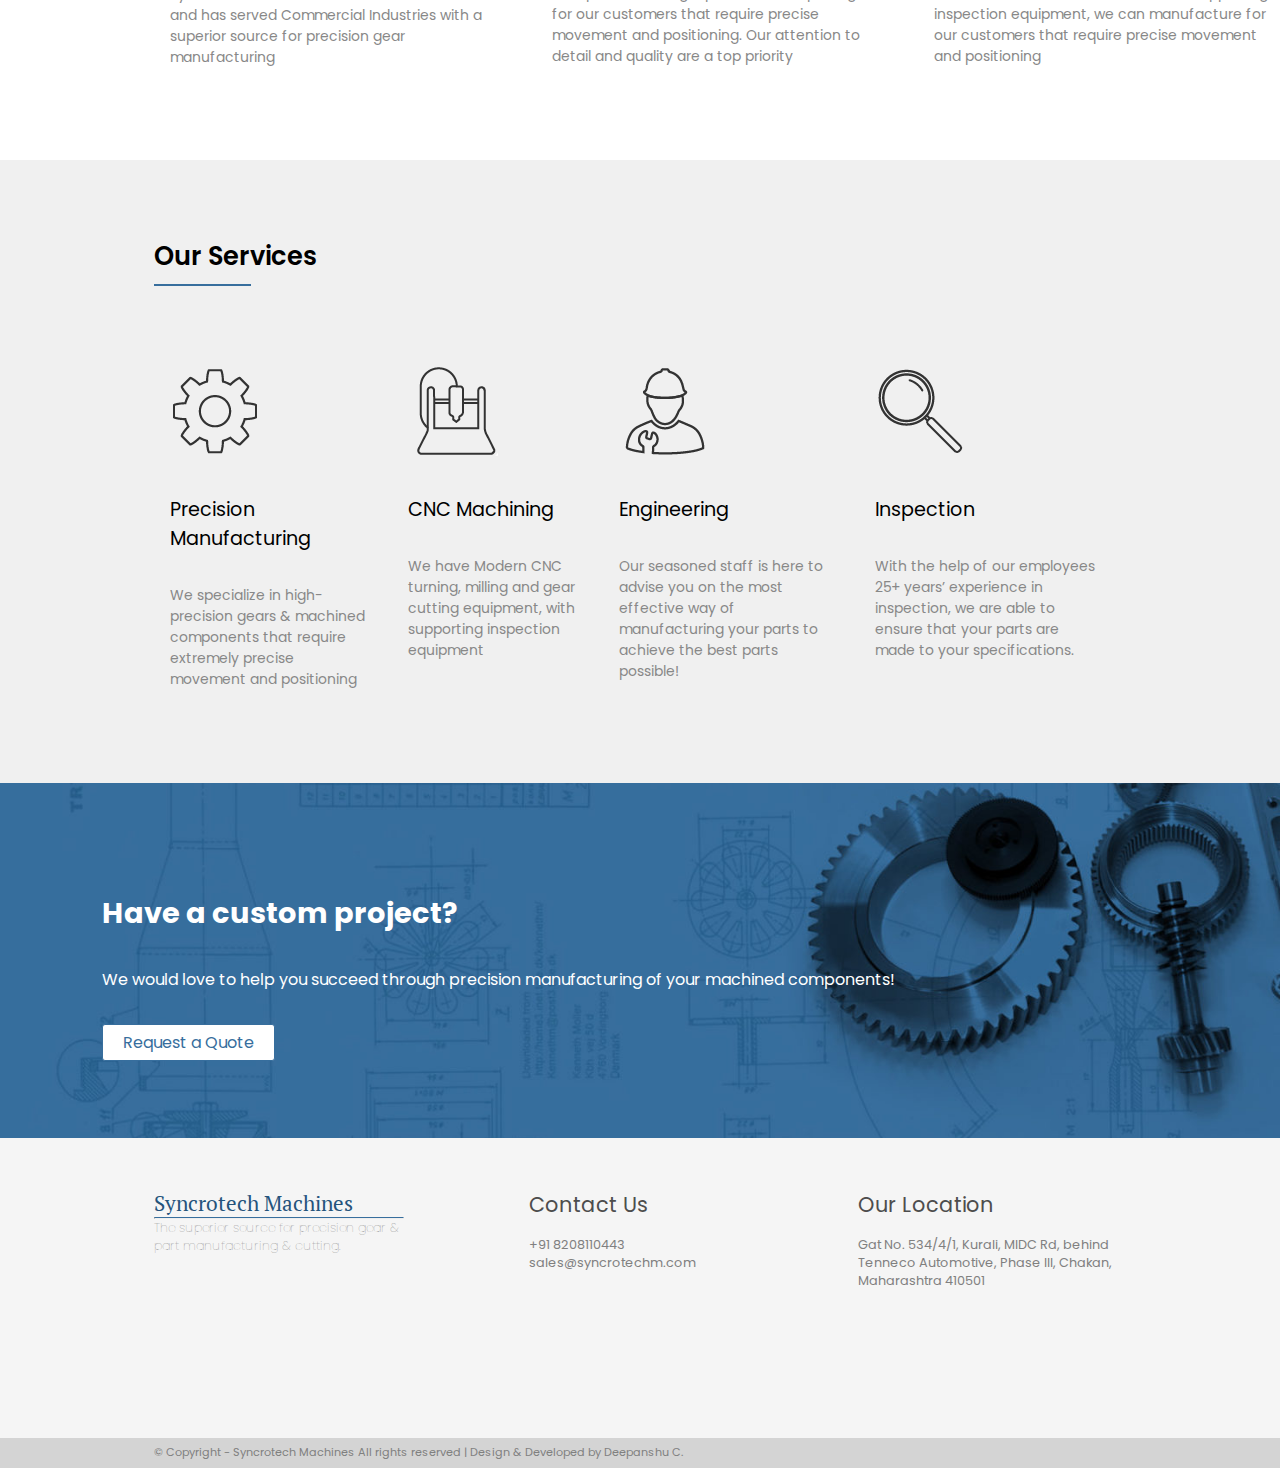
==== commit c242154c: "added button for custom quote in project section" ====
--- a/index.html
+++ b/index.html
@@ -184,6 +184,7 @@
     <section class="project">
         <h2>Have a custom project?</h3>
             <p>We would love to help you succeed through precision manufacturing of your machined components!</p>
+            <input type="submit" value="Request a Quote">
     </section>
     <section class="footer">
       <div class="outer-box">
--- a/css/main.css
+++ b/css/main.css
@@ -465,7 +465,7 @@
   height: 2px;
   display: block;
   margin-top: 0.5rem;
-  background-color: #8585e7;
+  background-color: #376e9d;
 }
 
 .mid {
@@ -616,6 +616,21 @@
   font-size: 1.8rem;
 }
 
+.project input {
+  padding: 5px 20px;
+  font-size: 1rem;
+  border: 1px solid;
+  border-radius: 3px;
+  color: #376e9d;
+  margin-top: 2rem;
+  background-color: white;
+}
+
+.project input:hover {
+  background-color: #376e9d;
+  color: white;
+}
+
 .footer {
   background-color: whitesmoke;
   height: 300px;
@@ -635,8 +650,7 @@
 }
 
 .footer .outer-box .logo-footer {
-  margin-right: 2rem;
-  width: 200px;
+  width: 250px;
 }
 
 .footer .outer-box .logo-footer a {
@@ -647,6 +661,7 @@
   font-size: 1.3rem;
   font-family: 'PT Serif', serif;
   color: #313131;
+  color: #24537c;
 }
 
 .footer .outer-box .logo-footer p {
@@ -655,8 +670,13 @@
   color: gray;
 }
 
+.footer .outer-box .logo-footer hr {
+  border-top: 1px solid #376e9d;
+}
+
 .footer .outer-box .info-footer {
-  margin: 0 2rem;
+  padding-left: 4rem;
+  width: 300px;
 }
 
 .footer .outer-box .info-footer h3 {
@@ -672,10 +692,16 @@
   color: gray;
 }
 
+.footer .outer-box .location-footer {
+  width: 300px;
+  padding-left: 2rem;
+}
+
 .footer .outer-box .location-footer h3 {
   display: block;
   font-weight: 400;
   font-size: 1.3rem;
+  padding-bottom: 1rem;
   color: #4d4d4d;
 }
 
@@ -693,7 +719,7 @@
           align-items: center;
   height: 30px;
   color: grey;
-  font-size: 0.8rem;
+  font-size: 0.7rem;
   background-color: #d4d4d4;
 }
 
@@ -817,7 +843,8 @@
     max-width: 100%;
   }
   .footer {
-    padding: 4% 8% 4% 8%;
+    padding: 6% 8% 4% 8%;
+    height: 400px;
   }
   .footer .outer-box {
     -ms-flex-wrap: wrap;
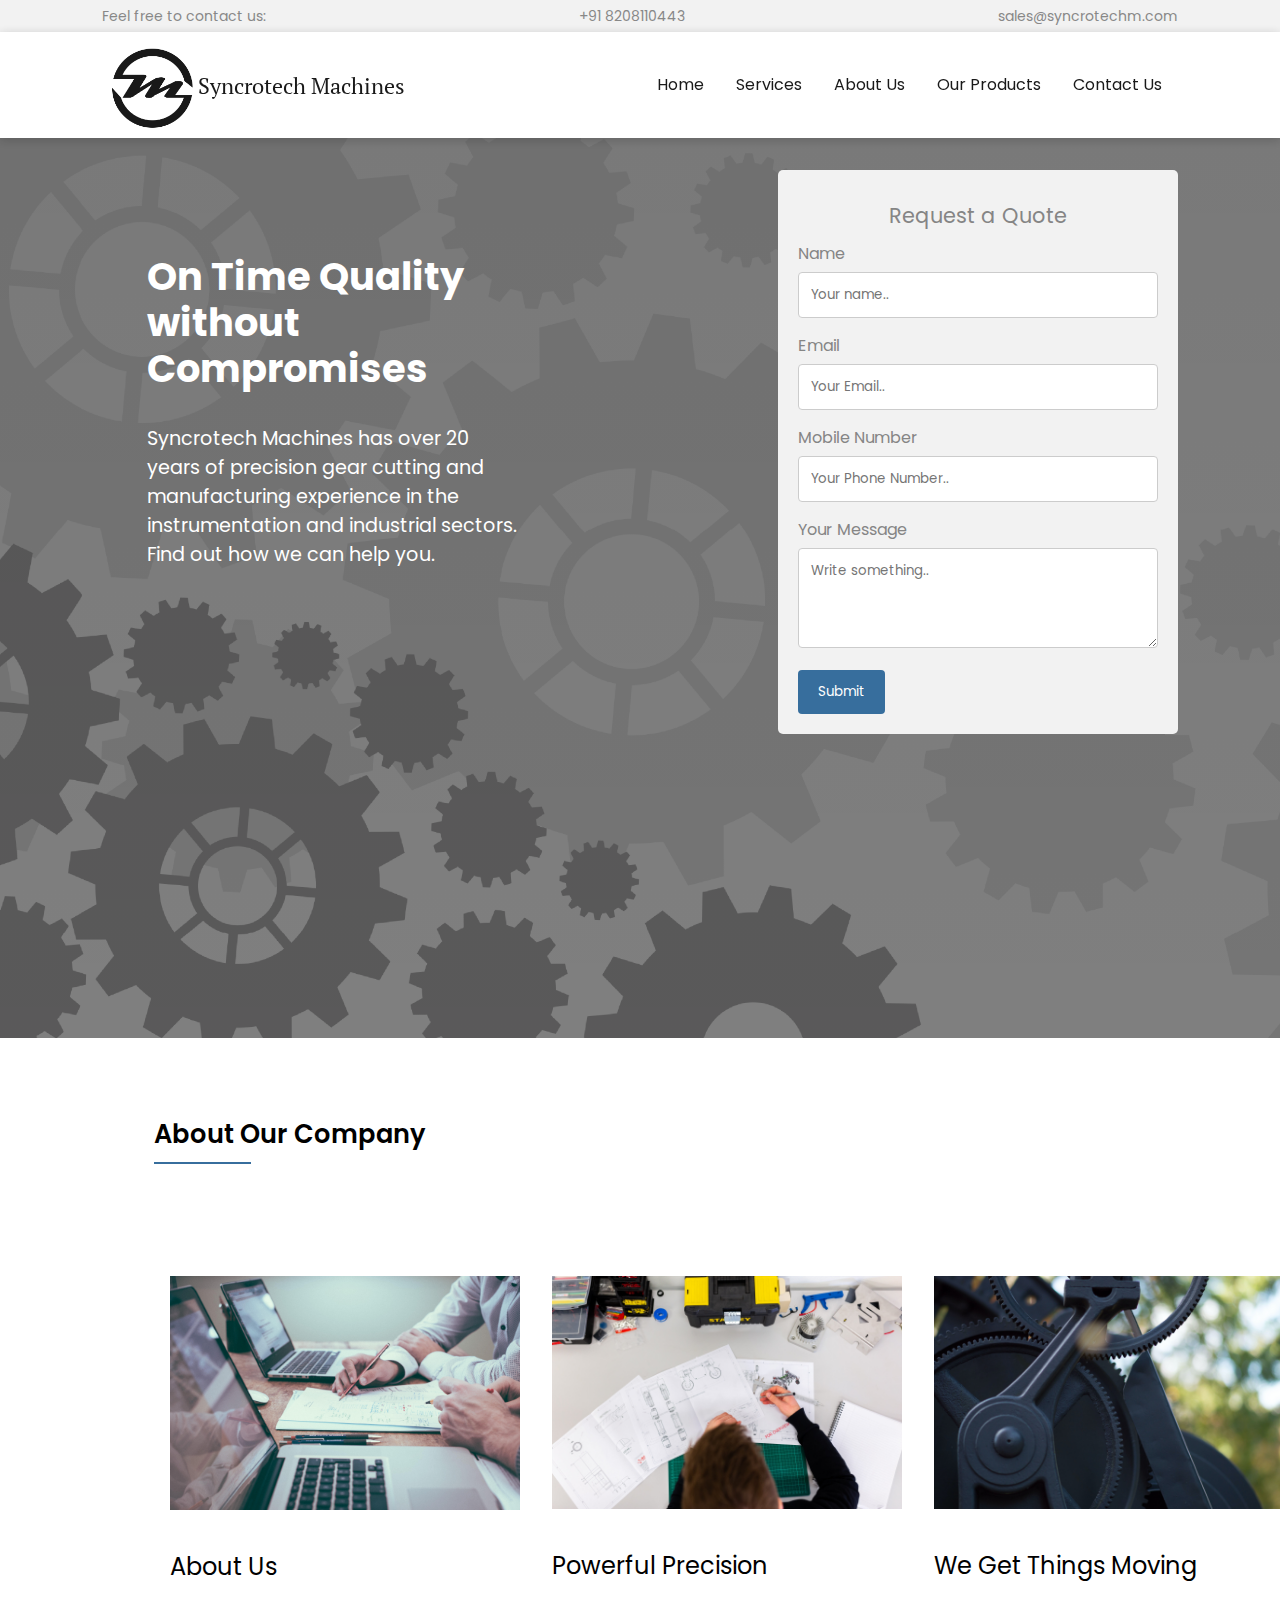
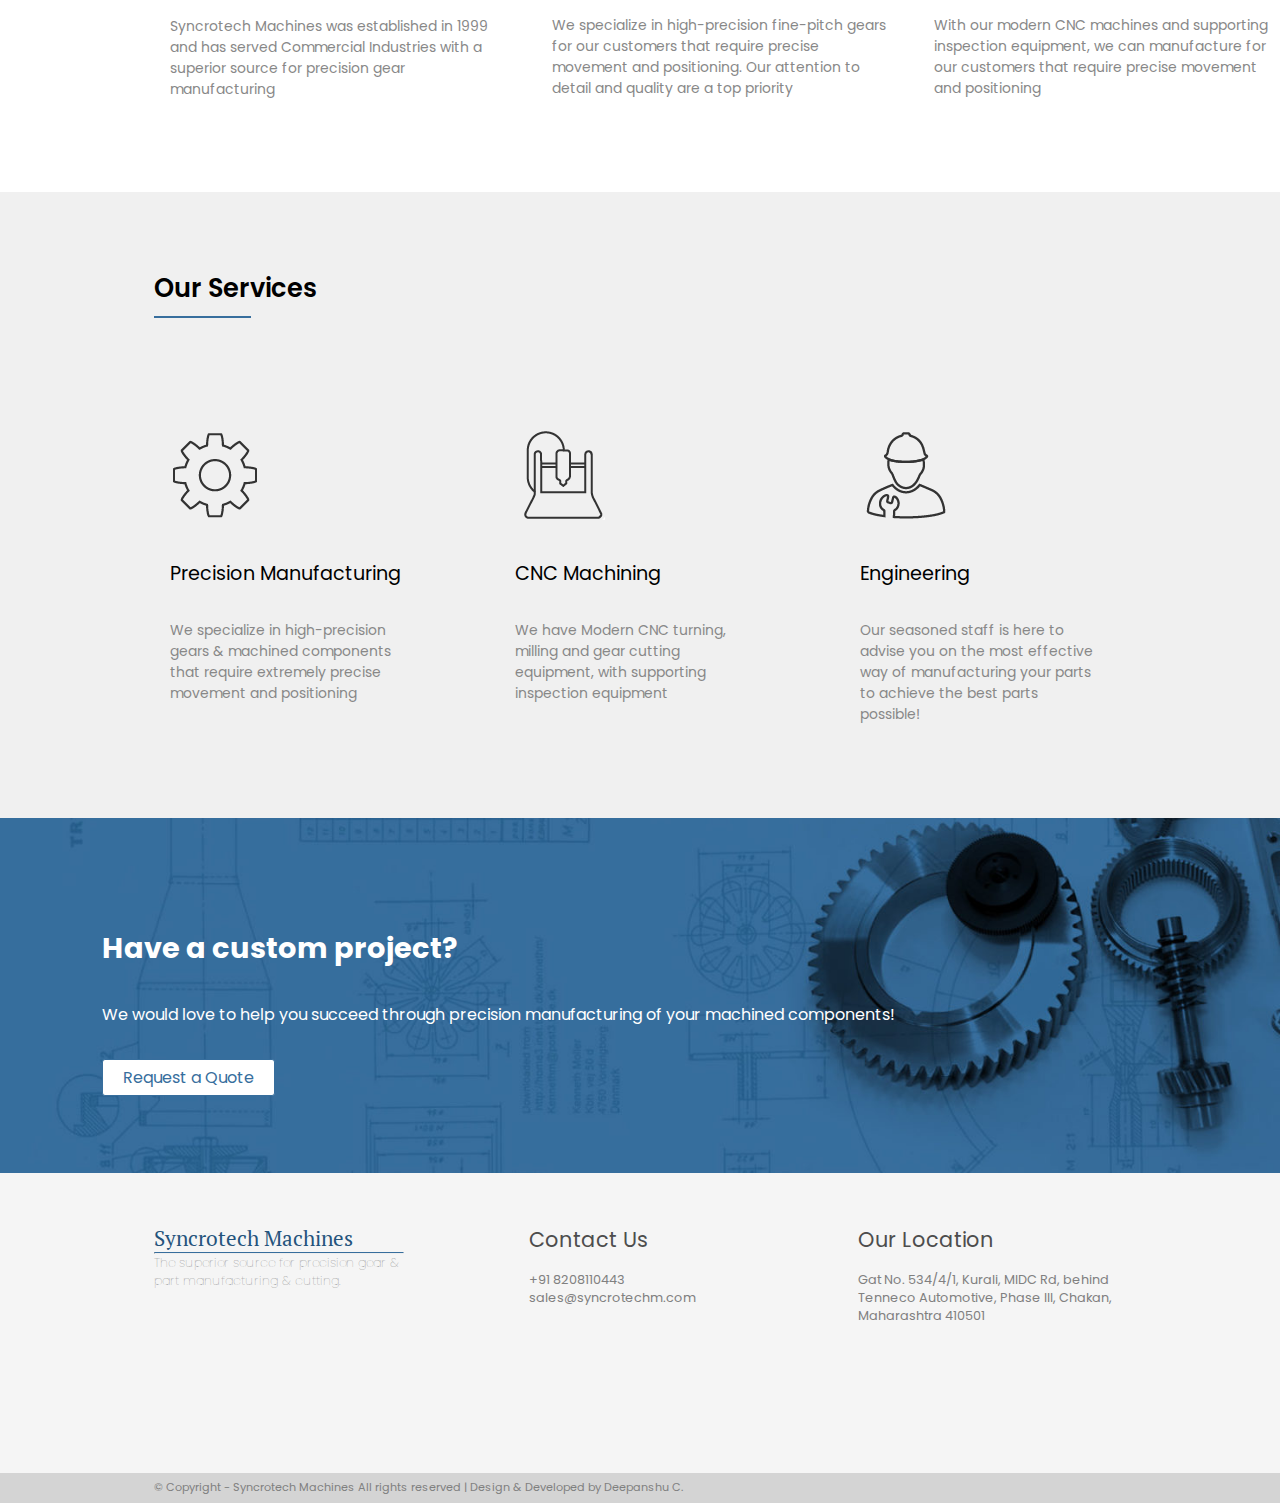
==== commit 2824740b: "added contact us and about us pages" ====
--- a/index.html
+++ b/index.html
@@ -21,31 +21,33 @@
         
         <nav class="desk-menu">
             <a href=""><img class="logo" src="./img/logo_1.1_.png" alt=""> <p class="logo-txt">Syncrotech Machines </p></a>
-            <!-- div class="nav-links">
-                <ul>
-                    <li><a href="index.html">Home</a></li>
-                    <li><a href="">Services</a></li>
-                    <li><a href="">About Us</a></li>
-                    <li><a href="">Our Products</a></li>
-                    <li><a href="">Contact Us</a></li>
-                </ul>
-            </div> -->
+           
             <div class="navbar">
-                <a href="index.html">Home</a>
-                
-                <div class="dropdown">
-                  <button class="dropbtn">Services <i class="fas fa-caret-down"></i>
-                  </button>
-                  <div class="dropdown-content">
-                    <a href="#">Link 1</a>
-                    <a href="#">Link 2</a>
-                    <a href="#">Link 3</a>
-                  </div>
-                </div>
-                <a href="">Our Products</a>
-                <a href="">About Us</a>
-                <a href="">Contact Us</a>
+              <a href="index.html">Home</a>
+              
+              <div class="dropdown">
+                <button class="dropbtn">Services <i class="fas fa-caret-down"></i>
+                </button>
+                <div class="dropdown-content">
+                  <a href="#">Link 1</a>
+                  <a href="#">Link 2</a>
+                  <a href="#">Link 3</a>
+                </div>
               </div>
+              <div class="dropdown">
+                <button class="dropbtn">About Us <i class="fas fa-caret-down"></i>
+                </button>
+                <div class="dropdown-content">
+                  <a href="./about-us.html#who-we-are">About Us</a>
+                  <a href="./about-us.html#capabilities">Capabilites</a>
+                  <a href="./about-us.html#equipment">Equipment</a>
+                  <a href="./about-us.html#software">Software</a>
+                </div>
+              </div>
+              <a href="">Our Products</a>
+              
+              <a href="./contact-us.html">Contact Us</a>
+            </div>
               <div class="mob-menu">
                 <!-- <a href=""><img class="logo" src="./img/logo_1.1_.png" alt=""> <p class="logo-txt">Syncrotech Machines </p></a> -->
     
@@ -57,24 +59,35 @@
                     <ul>
                       <li class="active"><a href="#">Home</a></li>
                       <li>
-                        <a href="#" class="feat-btn">Services
+                        <a href="#" class="serv-btn">Services
                           <span class="fas fa-caret-down first"></span>
-                        </a>
-                        <ul class="feat-show">
-                          <li><a href="#">Link 1</a></li>
-                          <li><a href="#">Link 2</a></li>
-                        </ul>
-                      </li>
-                      <li>
-                        <a href="#" class="serv-btn">Our Products
-                          <span class="fas fa-caret-down second"></span>
                         </a>
                         <ul class="serv-show">
                           <li><a href="#">Link 1</a></li>
                           <li><a href="#">Link 2</a></li>
                         </ul>
                       </li>
-                      <li><a href="#">About Us</a></li>
+                      <li>
+                        <a href="#" class="about-btn">About Us
+                          <span class="fas fa-caret-down second"></span>
+                        </a>
+                        <ul class="about-show">
+                          <li><a href="./about-us.html#who-we-are">About Us</a></li>
+                          <li><a href="./about-us.html#capabilities">Capabilites</a></li>
+                          <li><a href="./about-us.html#equipment">Equipment</a></li>
+                          <li><a href="./about-us.html#software">Software</a></li>
+                        </ul>
+                      </li>
+                      <li>
+                        <a href="#" class="prod-btn">Our Products
+                          <span class="fas fa-caret-down third"></span>
+                        </a>
+                        <ul class="prod-show">
+                          <li><a href="#">Link 1</a></li>
+                          <li><a href="#">Link 2</a></li>
+                        </ul>
+                      </li>
+
                       <li><a href="#">Contact Us</a></li>
                      
                     </ul>
@@ -82,9 +95,7 @@
             </div>
               
         </nav>
-       <!--  <div class="hero-img">
-            <img src="img/bill-oxford--fGqsewtsJY-unsplash.jpg" alt="">
-        </div> -->
+      
         <section class="header">
             <div class="left">
                 <h2>On Time Quality <br> without Compromises</h2>
@@ -170,13 +181,7 @@
                     <h3 class="sub">Engineering</h3>
                     <p>Our seasoned staff is here to advise you on the most effective way of manufacturing your parts to achieve the best parts possible!</p>
                 </div>
-                <div class="block">
-                    <div class="block-img">
-                        <a href=""><img class="block-icon" src="./img/Icons_inspection.png" alt=""></a>
-                    </div>
-                    <h3 class="sub">Inspection</h3>
-                    <p>With the help of our employees 25+ years’ experience in inspection, we are able to ensure that your parts are made to your specifications.</p>
-                </div>
+              
             </div>
         </div>
 
@@ -219,13 +224,17 @@
           $(this).toggleClass("click");
           $('.sidebar').toggleClass("show");
         });
-          $('.feat-btn').click(function(){
-            $('nav ul .feat-show').toggleClass("show");
+          $('.serv-btn').click(function(){
+            $('nav ul .serv-show').toggleClass("show");
             $('nav ul .first').toggleClass("rotate");
           });
-          $('.serv-btn').click(function(){
-            $('nav ul .serv-show').toggleClass("show1");
+          $('.about-btn').click(function(){
+            $('nav ul .about-show').toggleClass("show1");
             $('nav ul .second').toggleClass("rotate");
+          });
+          $('.prod-btn').click(function(){
+            $('nav ul .prod-show').toggleClass("show2");
+            $('nav ul .third').toggleClass("rotate");
           });
           $('nav ul li').click(function(){
             $(this).addClass("active").siblings().removeClass("active");
--- a/css/main.css
+++ b/css/main.css
@@ -1,5 +1,10 @@
 @import url("https://fonts.googleapis.com/css2?family=Poppins:wght@200;400;600&display=swap");
 @import url("https://fonts.googleapis.com/css2?family=PT+Serif&display=swap");
+html {
+  scroll-behavior: smooth;
+  scroll-padding-top: 140px;
+}
+
 * {
   margin: 0;
   padding: 0;
@@ -213,11 +218,16 @@
   display: none;
 }
 
-.sidebar ul .feat-show.show {
-  display: block;
-}
-
-.sidebar ul .serv-show.show1 {
+.sidebar ul .serv-show.show {
+  display: block;
+}
+
+.sidebar ul .about-show.show1 {
+  display: block;
+  width: 200px;
+}
+
+.sidebar ul .prod-show.show2 {
   display: block;
   width: 200px;
 }
@@ -455,6 +465,8 @@
 }
 
 .title {
+  display: block;
+  padding-bottom: 2rem;
   font-size: 1.6rem;
   font-weight: 600;
 }
@@ -470,6 +482,254 @@
 
 .mid {
   padding: 6% 12%;
+  /* Style the submit button with a specific background color etc */
+  /* When moving the mouse over the submit button, add a darker green color */
+  /* Add a background color and some padding around the form */
+}
+
+.mid .mid-info {
+  display: -webkit-box;
+  display: -ms-flexbox;
+  display: flex;
+}
+
+.mid .mid-info .left {
+  padding-right: 2rem;
+  position: sticky;
+  position: -webkit-sticky;
+}
+
+.mid .mid-info .left .side-nav-bar {
+  width: 300px;
+  background-color: whitesmoke;
+  /*   height: 200px; */
+  border-radius: 2px;
+  padding: 2rem;
+}
+
+.mid .mid-info .left .side-nav-bar h3 {
+  display: block;
+  color: grey;
+  padding-bottom: 0.5rem;
+  font-weight: normal;
+}
+
+.mid .mid-info .left .side-nav-bar ul {
+  list-style: none;
+}
+
+.mid .mid-info .left .side-nav-bar ul li {
+  font-size: .9rem;
+  display: block;
+  padding: .8rem 0;
+  /*    border-bottom: 1px solid #d1d1d1; */
+}
+
+.mid .mid-info .left .side-nav-bar ul li a {
+  color: #376e9d;
+  text-decoration: none;
+}
+
+.mid .mid-info .left .side-nav-bar ul li i {
+  color: #376e9d;
+  padding-right: 1rem;
+}
+
+.mid .mid-info .left .side-nav-bar ul hr {
+  border-style: none;
+  border-bottom: 1px solid #d1d1d1;
+}
+
+.mid .mid-info .left .contact-cta {
+  border-radius: 2px;
+  padding: 2rem;
+  margin-top: 2rem;
+  width: 300px;
+  background-color: whitesmoke;
+}
+
+.mid .mid-info .left .contact-cta h3 {
+  display: block;
+  color: grey;
+  padding-bottom: 0.5rem;
+  font-weight: normal;
+}
+
+.mid .mid-info .left .contact-cta p {
+  display: block;
+  padding-bottom: 1.2rem;
+  color: #376e9d;
+}
+
+.mid .mid-info .left .contact-cta .cta {
+  text-decoration: none;
+  background-color: #376e9d;
+  color: white;
+  padding: 12px 20px;
+  border-radius: 4px;
+}
+
+.mid .mid-info .left .contact-cta .cta:hover {
+  background-color: #24537c;
+}
+
+.mid .mid-info .right {
+  width: 100%;
+}
+
+.mid .mid-info .right .right-container {
+  padding-bottom: 5rem;
+}
+
+.mid .mid-info .right .right-container .img-container {
+  background-image: url("../img/AboutUs.jpg");
+  height: 450px;
+  width: 100%;
+  background-color: honeydew;
+}
+
+.mid .mid-info .right .right-container .txt-desc {
+  display: block;
+  padding-top: 2rem;
+  color: grey;
+  font-size: .9rem;
+}
+
+.mid .mid-info .right .right-container .box {
+  background-color: whitesmoke;
+  width: 100%;
+  padding: 1rem;
+  border-radius: 5px;
+  border: 1px solid #ececec;
+}
+
+.mid .mid-info .right .right-container .box h3 {
+  display: block;
+  padding: 1rem;
+  padding-top: 0;
+  font-weight: normal;
+  color: #636363;
+}
+
+.mid .mid-info .right .right-container .box hr {
+  border-style: none;
+  border-bottom: 1px solid #d1d1d1;
+}
+
+.mid .mid-info .right .right-container .box .inner-box {
+  display: -webkit-box;
+  display: -ms-flexbox;
+  display: flex;
+  -webkit-box-orient: horizontal;
+  -webkit-box-direction: normal;
+      -ms-flex-direction: row;
+          flex-direction: row;
+}
+
+.mid .mid-info .right .right-container .box .inner-box ul {
+  padding: 2rem;
+  width: 50%;
+  color: grey;
+}
+
+.mid .mid-info .right .right-container .box .inner-box ul li {
+  font-size: 0.9rem;
+  padding-bottom: 0.8rem;
+}
+
+.mid .mid-info iframe {
+  width: 800px;
+  height: 450px;
+}
+
+.mid .mid-info .mid-contact {
+  display: -webkit-box;
+  display: -ms-flexbox;
+  display: flex;
+  -webkit-box-orient: vertical;
+  -webkit-box-direction: normal;
+      -ms-flex-direction: column;
+          flex-direction: column;
+  margin-left: 2rem;
+  padding: 0 1rem;
+  width: 300px;
+  background-color: whitesmoke;
+  border-radius: 2px;
+  color: #3b3b3b;
+}
+
+.mid .mid-info .mid-contact .mid-contact-box:last-child {
+  border: none;
+}
+
+.mid .mid-info .mid-contact .mid-contact-box {
+  padding: 2rem 2rem;
+  border-bottom: 1px dotted lightgray;
+}
+
+.mid .mid-info .mid-contact .mid-contact-box h3 {
+  display: block;
+  padding-bottom: 1rem;
+}
+
+.mid .mid-info .mid-contact .mid-contact-box i {
+  margin-left: -2rem;
+  padding-right: 1rem;
+}
+
+.mid .mid-info .mid-contact .mid-contact-box p {
+  color: gray;
+  font-size: .85rem;
+}
+
+.mid #name, .mid #email, .mid #phone, .mid select, .mid textarea {
+  width: 100%;
+  /* Full width */
+  padding: 12px;
+  /* Some padding */
+  border: 1px solid #ccc;
+  /* Gray border */
+  border-radius: 4px;
+  /* Rounded borders */
+  -webkit-box-sizing: border-box;
+          box-sizing: border-box;
+  /* Make sure that padding and width stays in place */
+  margin-top: 6px;
+  /* Add a top margin */
+  margin-bottom: 15px;
+  /* Bottom margin */
+  resize: vertical;
+  /* Allow the user to vertically resize the textarea (not horizontally) */
+}
+
+.mid input[type=submit] {
+  background-color: #376e9d;
+  color: white;
+  padding: 12px 20px;
+  border: none;
+  border-radius: 4px;
+  cursor: pointer;
+}
+
+.mid input[type=submit]:hover {
+  background-color: #24537c;
+}
+
+.mid .container {
+  max-width: 770px;
+  border-radius: 5px;
+  background-color: #f2f2f2;
+  padding: 2rem;
+  margin-top: 2rem;
+  color: #858585;
+}
+
+.mid .container h2 {
+  padding: 10px;
+  margin: auto;
+  font-weight: normal;
+  font-size: 1.3rem;
+  text-align: center;
 }
 
 .mid .outer-box {
@@ -777,6 +1037,33 @@
     -ms-flex-wrap: wrap;
         flex-wrap: wrap;
   }
+  .mid .mid-info {
+    -ms-flex-wrap: wrap;
+        flex-wrap: wrap;
+  }
+  .mid .mid-info .left {
+    display: none;
+  }
+  .mid .mid-info iframe {
+    padding-bottom: 2rem;
+  }
+  .mid .mid-info .mid-contact {
+    -webkit-box-orient: horizontal;
+    -webkit-box-direction: normal;
+        -ms-flex-direction: row;
+            flex-direction: row;
+    padding-left: 1rem;
+    margin-left: 0;
+    width: 100%;
+  }
+  .mid .mid-info .mid-contact .mid-contact-box {
+    -webkit-box-flex: 1;
+        -ms-flex: 1;
+            flex: 1;
+  }
+  .mid .mid-info .right .right-container .box .inner-box ul {
+    width: 100%;
+  }
   .mid .outer-box .info-blocks {
     -ms-flex-wrap: wrap;
         flex-wrap: wrap;
@@ -824,6 +1111,16 @@
     top: 30px;
     right: 15px;
   }
+  .mid .mid-info .right .right-container .box .inner-box ul {
+    width: 100%;
+  }
+  .mid .mid-info .mid-contact {
+    -webkit-box-orient: vertical;
+    -webkit-box-direction: normal;
+        -ms-flex-direction: column;
+            flex-direction: column;
+    padding: 0 2rem;
+  }
   .mid, .services {
     padding-left: 5%;
     padding-right: 5%;
@@ -850,9 +1147,10 @@
     -ms-flex-wrap: wrap;
         flex-wrap: wrap;
   }
-  .footer .outer-box .info-footer {
+  .footer .outer-box .info-footer, .footer .outer-box .location-footer {
     margin: 2rem 0;
     width: 100%;
+    padding: 0;
   }
   .bottom-foot {
     height: 40px;
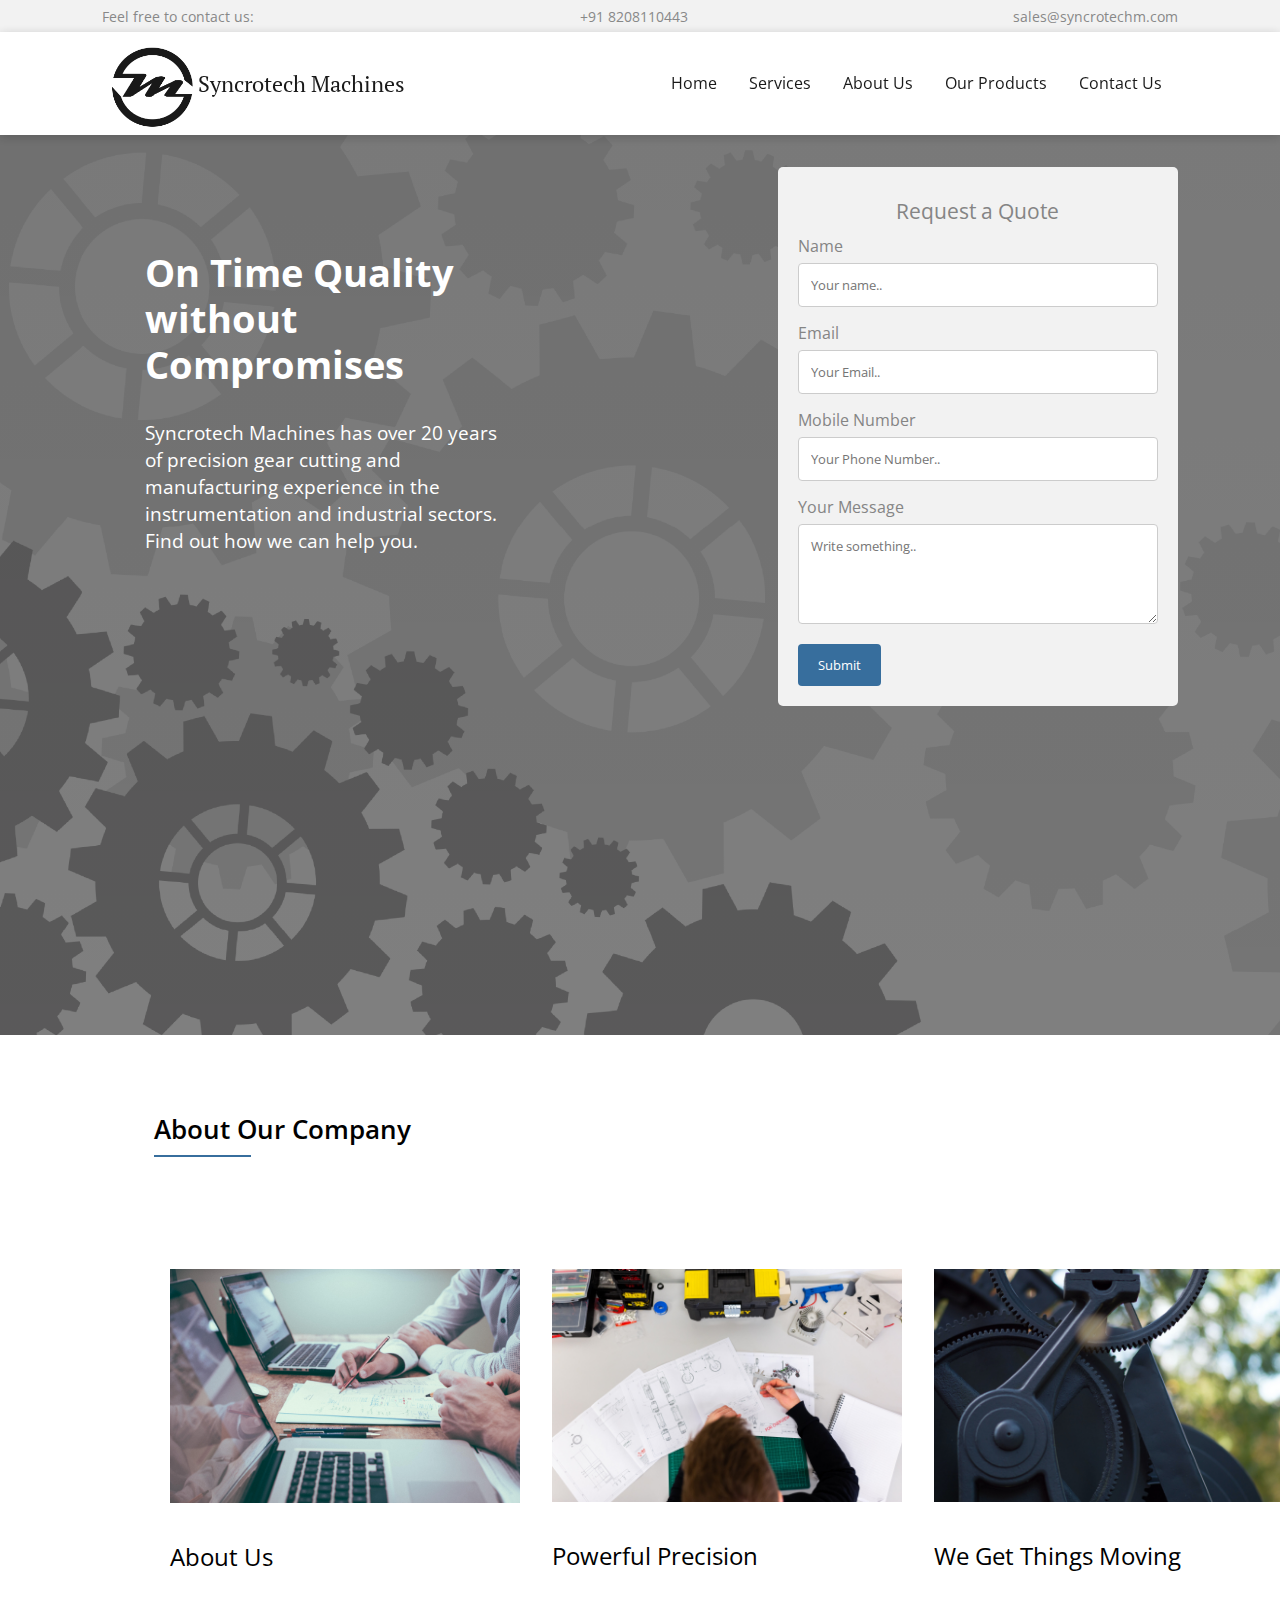
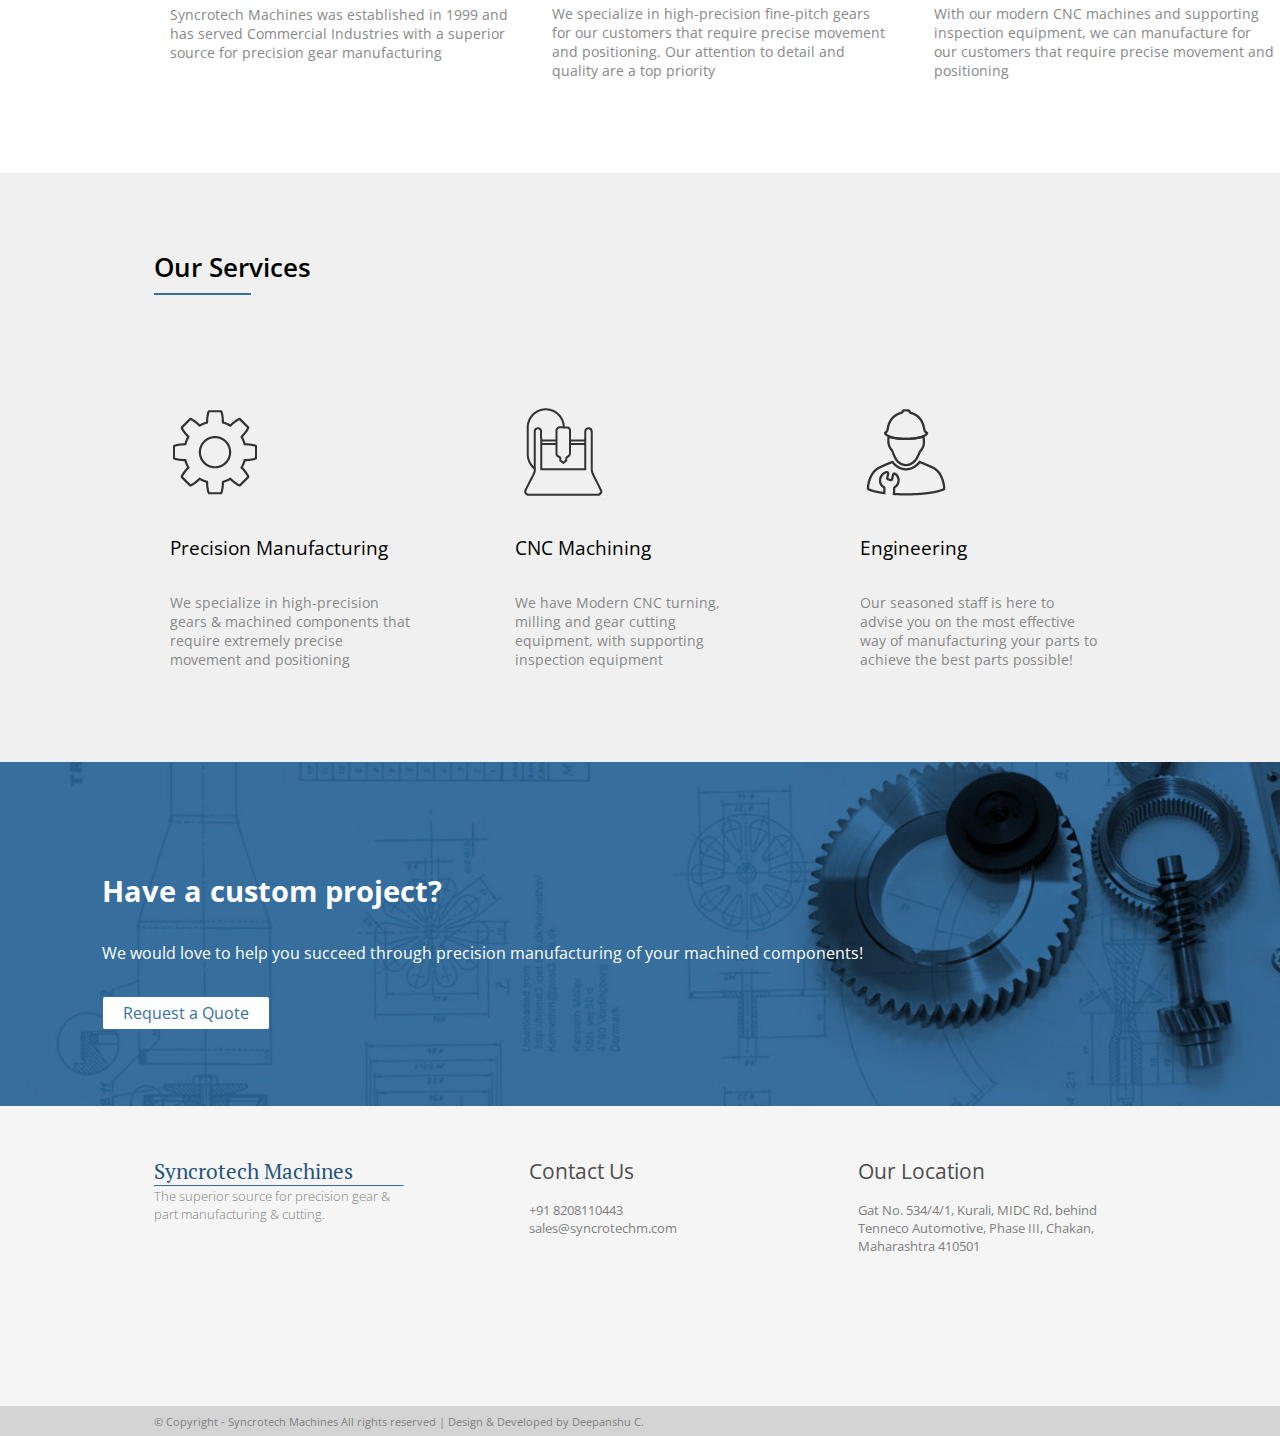
==== commit ad839c06: "added services page and updated links on nav" ====
--- a/index.html
+++ b/index.html
@@ -17,25 +17,27 @@
             <p> <i class="fas fa-phone"></i> +91 8208110443</p>
             <p> <i class="fas fa-envelope"></i> sales@syncrotechm.com</p>    
         </div>
-        
+
+<!-- ================= NAV ========================== -->
+
         
         <nav class="desk-menu">
-            <a href=""><img class="logo" src="./img/logo_1.1_.png" alt=""> <p class="logo-txt">Syncrotech Machines </p></a>
+            <a href="./index.html"><img class="logo" src="./img/logo_1.1_.png" alt=""> <p class="logo-txt">Syncrotech Machines </p></a>
            
             <div class="navbar">
               <a href="index.html">Home</a>
               
               <div class="dropdown">
-                <button class="dropbtn">Services <i class="fas fa-caret-down"></i>
+                <button class="dropbtn" onclick="document.location='./services.html'" style="cursor: pointer;">Services <i class="fas fa-caret-down"></i>
                 </button>
                 <div class="dropdown-content">
-                  <a href="#">Link 1</a>
-                  <a href="#">Link 2</a>
-                  <a href="#">Link 3</a>
+                  <a href="./services.html#gear">Gear Cutting</a>
+                  <a href="./services.html#cnc">CNC Machining</a>
+                  <a href="./services.html#eng">Engineering</a>
                 </div>
               </div>
               <div class="dropdown">
-                <button class="dropbtn">About Us <i class="fas fa-caret-down"></i>
+                <button class="dropbtn" onclick="document.location='./about-us.html'" style="cursor: pointer;">About Us <i class="fas fa-caret-down"></i>
                 </button>
                 <div class="dropdown-content">
                   <a href="./about-us.html#who-we-are">About Us</a>
@@ -57,14 +59,15 @@
                   <nav class="sidebar">
                    
                     <ul>
-                      <li class="active"><a href="#">Home</a></li>
+                      <li class="active"><a href="./index.html">Home</a></li>
                       <li>
                         <a href="#" class="serv-btn">Services
                           <span class="fas fa-caret-down first"></span>
                         </a>
                         <ul class="serv-show">
-                          <li><a href="#">Link 1</a></li>
-                          <li><a href="#">Link 2</a></li>
+                          <li><a href="./services.html#gear">Gear Cutting</a></li>
+                          <li><a href="./services.html#cnc">CNC Machining</a></li>
+                          <li><a href="./services.html#eng">Engineering</a></li>
                         </ul>
                       </li>
                       <li>
@@ -88,13 +91,15 @@
                         </ul>
                       </li>
 
-                      <li><a href="#">Contact Us</a></li>
+                      <li><a href="./contact-us.html">Contact Us</a></li>
                      
                     </ul>
                   </nav>
             </div>
               
         </nav>
+                <!-- ================= NAV ENDED========================== -->
+
       
         <section class="header">
             <div class="left">
@@ -127,6 +132,7 @@
                 </form>
               </div>
         </section>
+        <!-- ================= MAIN CONTENT========================== -->
     </section>
     <section class="mid">
         <div class="outer-box">
@@ -217,6 +223,8 @@
       <p>© Copyright - Syncrotech Machines  All rights reserved   |   Design & Developed by <a href="https://deepanshu.space">Deepanshu C.</a></p>
       
     </div>
+            <!-- ================= MAIN CONTENT ENDED========================== -->
+
 
 
     <script>
@@ -239,6 +247,7 @@
           $('nav ul li').click(function(){
             $(this).addClass("active").siblings().removeClass("active");
           });
+
         </script>
 </body>
 </html>--- a/css/main.css
+++ b/css/main.css
@@ -1,5 +1,5 @@
-@import url("https://fonts.googleapis.com/css2?family=Poppins:wght@200;400;600&display=swap");
 @import url("https://fonts.googleapis.com/css2?family=PT+Serif&display=swap");
+@import url("https://fonts.googleapis.com/css2?family=Open+Sans:wght@300;400;600&display=swap");
 html {
   scroll-behavior: smooth;
   scroll-padding-top: 140px;
@@ -10,7 +10,7 @@
   padding: 0;
   -webkit-box-sizing: border-box;
           box-sizing: border-box;
-  font-family: 'Poppins', sans-serif;
+  font-family: 'Open Sans', sans-serif;
 }
 
 .header {
@@ -240,7 +240,7 @@
 .sidebar ul ul li a {
   font-size: 17px;
   color: black;
-  padding-left: 80px;
+  padding-left: 60px;
 }
 
 .sidebar ul li.active ul li a {
@@ -480,6 +480,30 @@
   background-color: #376e9d;
 }
 
+.top-img {
+  width: 100%;
+  height: 180px;
+  background-image: url("../img/stripeImage_3-1.png");
+}
+
+.top-img .top-txt {
+  position: relative;
+  display: block;
+  left: 13%;
+  top: 35%;
+  font-size: 1.6rem;
+  font-weight: 500;
+}
+
+.top-img .top-txt::after {
+  content: '';
+  width: 5rem;
+  height: 2px;
+  display: block;
+  margin-top: 0.5rem;
+  background-color: #376e9d;
+}
+
 .mid {
   padding: 6% 12%;
   /* Style the submit button with a specific background color etc */
@@ -495,8 +519,6 @@
 
 .mid .mid-info .left {
   padding-right: 2rem;
-  position: sticky;
-  position: -webkit-sticky;
 }
 
 .mid .mid-info .left .side-nav-bar {
@@ -579,13 +601,14 @@
 
 .mid .mid-info .right .right-container {
   padding-bottom: 5rem;
+  line-height: 24px;
 }
 
 .mid .mid-info .right .right-container .img-container {
   background-image: url("../img/AboutUs.jpg");
   height: 450px;
   width: 100%;
-  background-color: honeydew;
+  background-color: whitesmoke;
 }
 
 .mid .mid-info .right .right-container .txt-desc {
@@ -1111,6 +1134,9 @@
     top: 30px;
     right: 15px;
   }
+  .top-img .top-txt {
+    left: 5%;
+  }
   .mid .mid-info .right .right-container .box .inner-box ul {
     width: 100%;
   }
